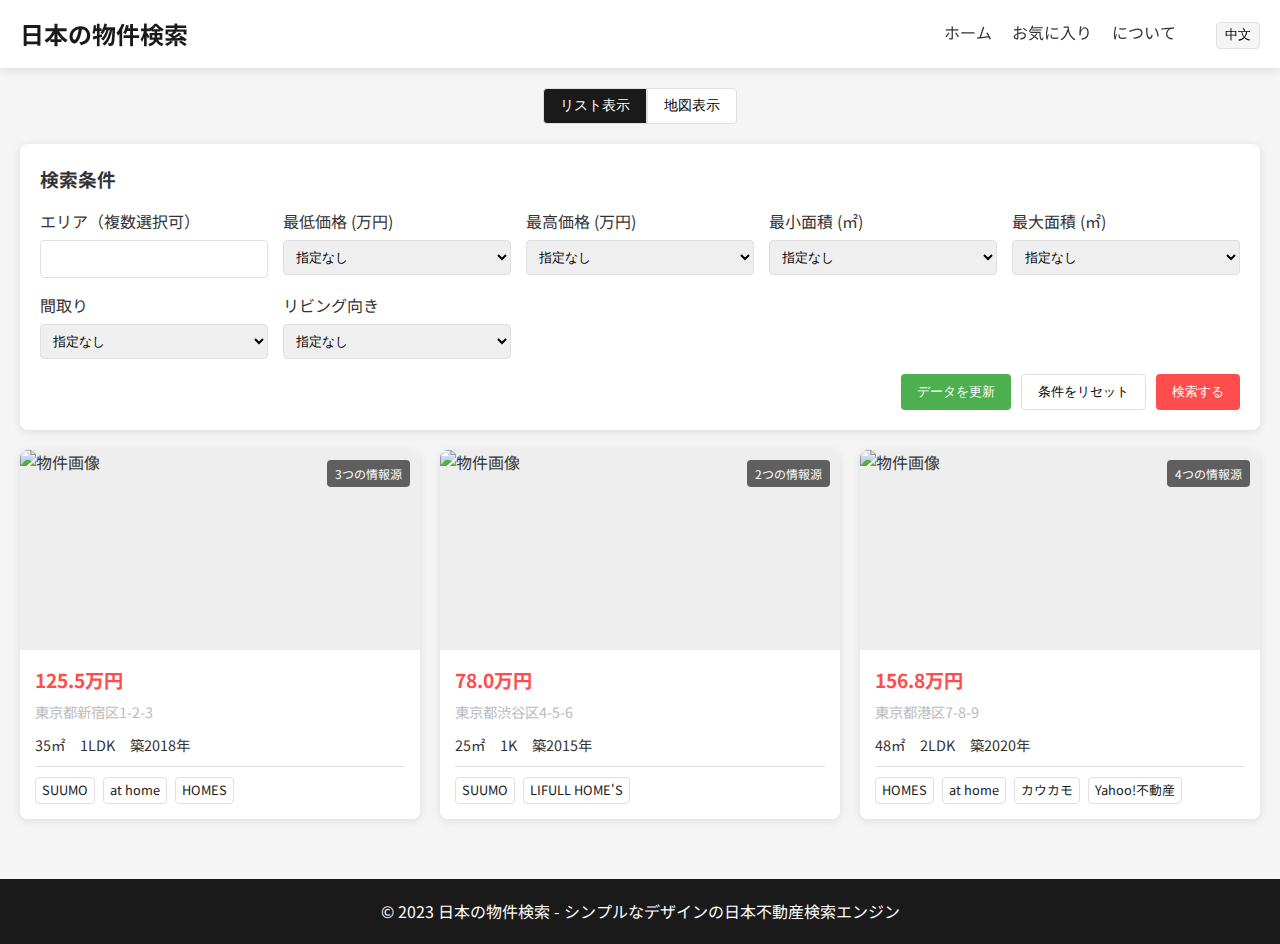
==== index.html @ a2b162a2 "map function update" ====
<!DOCTYPE html>
<html lang="ja">
<head>
  <meta charset="UTF-8">
  <meta name="viewport" content="width=device-width, initial-scale=1.0">
  <meta name="description" content="日本の物件検索 - シンプルなデザインの日本不動産検索エンジン">
  <title>日本の物件検索</title>
  <link rel="stylesheet" href="styles/main.css">
  <link rel="preconnect" href="https://fonts.googleapis.com">
  <link rel="preconnect" href="https://fonts.gstatic.com" crossorigin>
  <link href="https://fonts.googleapis.com/css2?family=Noto+Sans+JP:wght@300;400;500;700&display=swap" rel="stylesheet">
  <!-- 在head中取消注释Google Maps API -->
  <script src="https://maps.googleapis.com/maps/api/js?key=AIzaSyA3PUO73p9_03jQEQC592HeJ72tDdNVsKc" defer></script>
  <style>
    /* 内联基本样式，以防main.css加载失败 */
    body {
      font-family: 'Noto Sans JP', sans-serif;
      color: #333;
      background-color: #f5f5f5;
      line-height: 1.6;
      margin: 0;
      padding: 0;
    }
    
    .container {
      max-width: 1280px;
      margin: 0 auto;
      padding: 0 20px;
    }
    
    header {
      background-color: white;
      box-shadow: 0 2px 10px rgba(0, 0, 0, 0.1);
      position: sticky;
      top: 0;
      z-index: 100;
    }
    
    .header-container {
      display: flex;
      justify-content: space-between;
      align-items: center;
      padding: 15px 20px;
    }
    
    .logo {
      font-size: 1.5rem;
      font-weight: 700;
      color: #1a1a1a;
    }
    
    nav ul {
      display: flex;
      gap: 20px;
      list-style: none;
    }
    
    nav a {
      text-decoration: none;
      color: #333;
    }
    
    .view-toggle {
      display: flex;
      justify-content: center;
      margin: 20px 0;
    }
    
    .view-toggle button {
      background-color: white;
      border: 1px solid #e0e0e0;
      padding: 8px 16px;
      cursor: pointer;
      font-size: 14px;
    }
    
    .view-toggle button:first-child {
      border-radius: 4px 0 0 4px;
    }
    
    .view-toggle button:last-child {
      border-radius: 0 4px 4px 0;
    }
    
    .view-toggle button.active {
      background-color: #1a1a1a;
      color: white;
    }
    
    .filters {
      background-color: white;
      padding: 20px;
      border-radius: 8px;
      box-shadow: 0 2px 10px rgba(0, 0, 0, 0.1);
      margin-bottom: 20px;
    }
    
    .property-card {
      background-color: white;
      border-radius: 8px;
      overflow: hidden;
      box-shadow: 0 2px 10px rgba(0, 0, 0, 0.1);
      margin-bottom: 20px;
    }
    
    .property-image {
      height: 200px;
      background-color: #eee;
      position: relative;
    }
    
    .property-image img {
      width: 100%;
      height: 100%;
      object-fit: cover;
    }
    
    .property-content {
      padding: 15px;
    }
    
    .property-price {
      font-size: 1.2rem;
      font-weight: 700;
      color: #ff4d4d;
      margin-bottom: 5px;
    }
    
    .list-view {
      display: grid;
      grid-template-columns: repeat(auto-fill, minmax(300px, 1fr));
      gap: 20px;
    }
    
    /* 语言切换样式 */
    .language-toggle {
      margin-left: 20px;
      padding: 4px 8px;
      background-color: #f5f5f5;
      border: 1px solid #e0e0e0;
      border-radius: 4px;
      font-size: 0.8rem;
      cursor: pointer;
    }
    
    /* 地区选择下拉菜单样式 */
    .location-dropdown {
      position: relative;
    }
    
    .location-menu {
      position: absolute;
      top: 100%;
      left: 0;
      width: 100%;
      background-color: white;
      border: 1px solid #e0e0e0;
      border-radius: 0 0 4px 4px;
      box-shadow: 0 4px 12px rgba(0,0,0,0.1);
      z-index: 10;
      max-height: 300px;
      overflow-y: auto;
      display: none;
    }
    
    .location-menu.active {
      display: block;
    }
    
    .prefecture-list, .line-list, .station-list {
      padding: 10px;
    }
    
    .prefecture-item, .line-item, .station-item {
      padding: 8px 12px;
      cursor: pointer;
      border-radius: 4px;
    }
    
    .prefecture-item:hover, .line-item:hover, .station-item:hover {
      background-color: #f5f5f5;
    }
    
    .location-nav {
      display: flex;
      border-bottom: 1px solid #e0e0e0;
      padding: 8px;
      background-color: #f9f9f9;
    }
    
    .location-nav span {
      font-size: 0.8rem;
      padding: 4px 8px;
      cursor: pointer;
    }
    
    .location-nav span.active {
      font-weight: bold;
      color: #ff4d4d;
    }
    
    .location-nav span:not(:last-child)::after {
      content: ">";
      margin: 0 4px;
      color: #bbb;
    }

    .new-badge {
      position: absolute;
      top: 10px;
      left: 10px;
      background-color: #ff4d4d;
      color: white;
      padding: 2px 8px;
      border-radius: 4px;
      font-size: 12px;
      font-weight: bold;
      animation: fadeInOut 0.5s ease-in-out;
    }

    @keyframes fadeInOut {
      0% { opacity: 0; transform: translateY(-10px); }
      100% { opacity: 1; transform: translateY(0); }
    }

    .location-group-title {
      font-weight: bold;
      padding: 8px 12px;
      background-color: #f5f5f5;
      margin-top: 10px;
    }

    .location-checkbox {
      margin-right: 8px;
    }

    .selected-item {
      background-color: #e0e0e0;
      padding: 2px 8px;
      border-radius: 4px;
      display: flex;
      align-items: center;
      gap: 5px;
    }

    .selected-item .remove-item {
      cursor: pointer;
      color: #666;
      font-size: 12px;
    }

    .selected-item .remove-item:hover {
      color: #ff4d4d;
    }

    .line-group, .station-group {
      margin-bottom: 15px;
    }

    .line-group-title, .station-group-title {
      font-weight: bold;
      padding: 8px 12px;
      background-color: #f5f5f5;
    }
  </style>
</head>
<body>
  <header>
    <div class="header-container container">
      <div class="logo" data-ja="日本の物件検索" data-zh="日本房源搜索">日本の物件検索</div>
      <nav>
        <ul>
          <li><a href="#" data-ja="ホーム" data-zh="首页">ホーム</a></li>
          <li><a href="#" data-ja="お気に入り" data-zh="收藏">お気に入り</a></li>
          <li><a href="#" data-ja="について" data-zh="关于">について</a></li>
          <li><button class="language-toggle" data-current="ja">中文</button></li>
        </ul>
      </nav>
    </div>
  </header>
  
  <!-- 在body标签内，main标签前添加提示消息容器 -->
  <div id="updateMessage" style="display: none; position: fixed; top: 20px; right: 20px; background-color: rgba(0, 0, 0, 0.8); color: white; padding: 10px 20px; border-radius: 4px; z-index: 1000;" data-ja="現在のデータは最新です" data-zh="目前已是最新数据">
    現在のデータは最新です
  </div>
  
  <main class="container">
    <div class="view-toggle">
      <button class="active" data-ja="リスト表示" data-zh="列表视图">リスト表示</button>
      <button data-ja="地図表示" data-zh="地图视图">地図表示</button>
    </div>
    
    <div class="filters">
      <h3 data-ja="検索条件" data-zh="筛选条件">検索条件</h3>
      <form>
        <div style="display: grid; grid-template-columns: repeat(auto-fill, minmax(200px, 1fr)); gap: 15px; margin-top: 15px;">
          <div class="location-dropdown">
            <label for="location" style="display: block; margin-bottom: 5px;" data-ja="エリア（複数選択可）" data-zh="地区（可多选）">エリア（複数選択可）</label>
            <div id="location" style="width: 100%; min-height: 38px; padding: 8px; border: 1px solid #e0e0e0; border-radius: 4px; cursor: pointer; background-color: white;" data-ja-placeholder="都県、路線または駅を選択" data-zh-placeholder="选择都县、线路或车站">
              <div class="selected-items" style="display: flex; flex-wrap: wrap; gap: 5px;"></div>
            </div>
            
            <div class="location-menu" id="locationMenu">
              <div class="location-nav">
                <span class="location-nav-prefecture active" data-ja="都県" data-zh="都县">都県</span>
                <span class="location-nav-line" data-ja="路線" data-zh="线路">路線</span>
                <span class="location-nav-station" data-ja="駅" data-zh="车站">駅</span>
              </div>
              
              <div class="prefecture-list">
                <div class="prefecture-item" data-value="東京都">
                  <input type="checkbox" id="tokyo" class="location-checkbox">
                  <label for="tokyo">東京都</label>
                </div>
                <div class="prefecture-item" data-value="神奈川県">
                  <input type="checkbox" id="kanagawa" class="location-checkbox">
                  <label for="kanagawa">神奈川県</label>
                </div>
                <div class="prefecture-item" data-value="埼玉県">
                  <input type="checkbox" id="saitama" class="location-checkbox">
                  <label for="saitama">埼玉県</label>
                </div>
                <div class="prefecture-item" data-value="千葉県">
                  <input type="checkbox" id="chiba" class="location-checkbox">
                  <label for="chiba">千葉県</label>
                </div>
              </div>
              
              <div class="line-list" style="display: none;">
                <div class="line-group">
                  <div class="line-group-title">JR線</div>
                  <div class="line-item" data-value="山手線">
                    <input type="checkbox" id="yamanote" class="location-checkbox">
                    <label for="yamanote">山手線</label>
                  </div>
                  <div class="line-item" data-value="中央線">
                    <input type="checkbox" id="chuo" class="location-checkbox">
                    <label for="chuo">中央線</label>
                  </div>
                  <div class="line-item" data-value="総武線">
                    <input type="checkbox" id="sobu" class="location-checkbox">
                    <label for="sobu">総武線</label>
                  </div>
                  <div class="line-item" data-value="埼京線">
                    <input type="checkbox" id="saikyo" class="location-checkbox">
                    <label for="saikyo">埼京線</label>
                  </div>
                </div>
                
                <div class="line-group">
                  <div class="line-group-title">東京メトロ</div>
                  <div class="line-item" data-value="銀座線">
                    <input type="checkbox" id="ginza" class="location-checkbox">
                    <label for="ginza">銀座線</label>
                  </div>
                  <div class="line-item" data-value="丸ノ内線">
                    <input type="checkbox" id="marunouchi" class="location-checkbox">
                    <label for="marunouchi">丸ノ内線</label>
                  </div>
                  <div class="line-item" data-value="日比谷線">
                    <input type="checkbox" id="hibiya" class="location-checkbox">
                    <label for="hibiya">日比谷線</label>
                  </div>
                </div>
              </div>
              
              <div class="station-list" style="display: none;">
                <div class="station-group yamanote-stations">
                  <div class="station-group-title">山手線</div>
                  <div class="station-item" data-value="新宿">
                    <input type="checkbox" id="shinjuku" class="location-checkbox">
                    <label for="shinjuku">新宿駅</label>
                  </div>
                  <div class="station-item" data-value="渋谷">
                    <input type="checkbox" id="shibuya" class="location-checkbox">
                    <label for="shibuya">渋谷駅</label>
                  </div>
                  <div class="station-item" data-value="池袋">
                    <input type="checkbox" id="ikebukuro" class="location-checkbox">
                    <label for="ikebukuro">池袋駅</label>
                  </div>
                </div>
                
                <div class="station-group chuo-stations">
                  <div class="station-group-title">中央線</div>
                  <div class="station-item" data-value="中野">
                    <input type="checkbox" id="nakano" class="location-checkbox">
                    <label for="nakano">中野駅</label>
                  </div>
                  <div class="station-item" data-value="高円寺">
                    <input type="checkbox" id="koenji" class="location-checkbox">
                    <label for="koenji">高円寺駅</label>
                  </div>
                  <div class="station-item" data-value="阿佐ヶ谷">
                    <input type="checkbox" id="asagaya" class="location-checkbox">
                    <label for="asagaya">阿佐ヶ谷駅</label>
                  </div>
                </div>
              </div>
            </div>
          </div>
          
          <div>
            <label for="priceMin" style="display: block; margin-bottom: 5px;" data-ja="最低価格 (万円)" data-zh="最低价格 (万日币)">最低価格 (万円)</label>
            <select id="priceMin" style="width: 100%; padding: 8px; border: 1px solid #e0e0e0; border-radius: 4px;">
              <option value="" data-ja="指定なし" data-zh="不限">指定なし</option>
              <option value="1000">1,000</option>
              <option value="2000">2,000</option>
              <option value="3000">3,000</option>
              <option value="4000">4,000</option>
              <option value="5000">5,000</option>
              <option value="6000">6,000</option>
              <option value="7000">7,000</option>
              <option value="8000">8,000</option>
              <option value="9000">9,000</option>
              <option value="10000">10,000</option>
              <option value="12000">12,000</option>
              <option value="15000">15,000</option>
              <option value="20000">20,000</option>
              <option value="25000">25,000</option>
              <option value="30000">30,000</option>
            </select>
          </div>
          
          <div>
            <label for="priceMax" style="display: block; margin-bottom: 5px;" data-ja="最高価格 (万円)" data-zh="最高价格 (万日币)">最高価格 (万円)</label>
            <select id="priceMax" style="width: 100%; padding: 8px; border: 1px solid #e0e0e0; border-radius: 4px;">
              <option value="" data-ja="指定なし" data-zh="不限">指定なし</option>
              <option value="1000">1,000</option>
              <option value="2000">2,000</option>
              <option value="3000">3,000</option>
              <option value="4000">4,000</option>
              <option value="5000">5,000</option>
              <option value="6000">6,000</option>
              <option value="7000">7,000</option>
              <option value="8000">8,000</option>
              <option value="9000">9,000</option>
              <option value="10000">10,000</option>
              <option value="12000">12,000</option>
              <option value="15000">15,000</option>
              <option value="20000">20,000</option>
              <option value="25000">25,000</option>
              <option value="30000">30,000</option>
            </select>
          </div>
          
          <div>
            <label for="areaMin" style="display: block; margin-bottom: 5px;" data-ja="最小面積 (㎡)" data-zh="最小面积 (㎡)">最小面積 (㎡)</label>
            <select id="areaMin" style="width: 100%; padding: 8px; border: 1px solid #e0e0e0; border-radius: 4px;">
              <option value="" data-ja="指定なし" data-zh="不限">指定なし</option>
              <option value="40">40</option>
              <option value="50">50</option>
              <option value="60">60</option>
              <option value="70">70</option>
              <option value="80">80</option>
              <option value="90">90</option>
              <option value="100">100</option>
              <option value="120">120</option>
              <option value="140">140</option>
              <option value="160">160</option>
              <option value="180">180</option>
              <option value="200">200</option>
            </select>
          </div>
          
          <div>
            <label for="areaMax" style="display: block; margin-bottom: 5px;" data-ja="最大面積 (㎡)" data-zh="最大面积 (㎡)">最大面積 (㎡)</label>
            <select id="areaMax" style="width: 100%; padding: 8px; border: 1px solid #e0e0e0; border-radius: 4px;">
              <option value="" data-ja="指定なし" data-zh="不限">指定なし</option>
              <option value="40">40</option>
              <option value="50">50</option>
              <option value="60">60</option>
              <option value="70">70</option>
              <option value="80">80</option>
              <option value="90">90</option>
              <option value="100">100</option>
              <option value="120">120</option>
              <option value="140">140</option>
              <option value="160">160</option>
              <option value="180">180</option>
              <option value="200">200</option>
            </select>
          </div>
          
          <div>
            <label for="rooms" style="display: block; margin-bottom: 5px;" data-ja="間取り" data-zh="房间数">間取り</label>
            <select id="rooms" style="width: 100%; padding: 8px; border: 1px solid #e0e0e0; border-radius: 4px;">
              <option value="" data-ja="指定なし" data-zh="不限">指定なし</option>
              <option value="1" data-ja="1R/1K" data-zh="1R/1K">1R/1K</option>
              <option value="1.5" data-ja="1DK/1LDK" data-zh="1DK/1LDK">1DK/1LDK</option>
              <option value="2" data-ja="2K/2DK" data-zh="2K/2DK">2K/2DK</option>
              <option value="2.5" data-ja="2LDK" data-zh="2LDK">2LDK</option>
              <option value="3" data-ja="3K/3DK/3LDK" data-zh="3K/3DK/3LDK">3K/3DK/3LDK</option>
              <option value="4" data-ja="4K以上" data-zh="4K以上">4K以上</option>
            </select>
          </div>
          
          <div>
            <label for="orientation" style="display: block; margin-bottom: 5px;" data-ja="リビング向き" data-zh="客厅朝向">リビング向き</label>
            <select id="orientation" style="width: 100%; padding: 8px; border: 1px solid #e0e0e0; border-radius: 4px;">
              <option value="" data-ja="指定なし" data-zh="不限">指定なし</option>
              <option value="north" data-ja="北向き" data-zh="朝北">北向き</option>
              <option value="south" data-ja="南向き" data-zh="朝南">南向き</option>
              <option value="east" data-ja="東向き" data-zh="朝东">東向き</option>
              <option value="west" data-ja="西向き" data-zh="朝西">西向き</option>
            </select>
          </div>
        </div>
        
        <div style="display: flex; justify-content: flex-end; margin-top: 15px;">
          <button type="button" id="updateButton" style="background-color: #4CAF50; color: white; border: none; padding: 8px 16px; border-radius: 4px; margin-right: 10px; cursor: pointer;" data-ja="データを更新" data-zh="更新数据">
            データを更新
          </button>
          <button type="button" style="background-color: transparent; border: 1px solid #e0e0e0; padding: 8px 16px; border-radius: 4px; margin-right: 10px; cursor: pointer;" data-ja="条件をリセット" data-zh="重置筛选">
            条件をリセット
          </button>
          <button type="submit" style="background-color: #ff4d4d; color: white; border: none; padding: 8px 16px; border-radius: 4px; cursor: pointer;" data-ja="検索する" data-zh="应用筛选">
            検索する
          </button>
        </div>
      </form>
    </div>
    
    <div class="list-view">
      <div class="property-card">
        <div class="property-image">
          <img src="https://picsum.photos/id/101/600/400" alt="物件画像">
          <div style="position: absolute; top: 10px; right: 10px; background-color: rgba(0,0,0,0.6); color: white; padding: 4px 8px; border-radius: 4px; font-size: 12px;" data-ja="3つの情報源" data-zh="3个来源">
            3つの情報源
          </div>
        </div>
        <div class="property-content">
          <div class="property-price">125.5万円</div>
          <div style="font-size: 0.9rem; color: #bbbbbb; margin-bottom: 10px;">東京都新宿区1-2-3</div>
          <div style="display: flex; gap: 15px; margin-bottom: 10px;">
            <div style="font-size: 0.9rem;">35㎡</div>
            <div style="font-size: 0.9rem;">1LDK</div>
            <div style="font-size: 0.9rem;" data-ja="築2018年" data-zh="建于2018年">築2018年</div>
          </div>
          <div style="margin-top: 10px; padding-top: 10px; border-top: 1px solid #e0e0e0; display: flex; flex-wrap: wrap; gap: 8px;">
            <a href="#" style="font-size: 0.8rem; color: #1a1a1a; text-decoration: none; padding: 2px 6px; border: 1px solid #e0e0e0; border-radius: 4px;">
              SUUMO
            </a>
            <a href="#" style="font-size: 0.8rem; color: #1a1a1a; text-decoration: none; padding: 2px 6px; border: 1px solid #e0e0e0; border-radius: 4px;">
              at home
            </a>
            <a href="#" style="font-size: 0.8rem; color: #1a1a1a; text-decoration: none; padding: 2px 6px; border: 1px solid #e0e0e0; border-radius: 4px;">
              HOMES
            </a>
          </div>
        </div>
      </div>
      
      <div class="property-card">
        <div class="property-image">
          <img src="https://picsum.photos/id/102/600/400" alt="物件画像">
          <div style="position: absolute; top: 10px; right: 10px; background-color: rgba(0,0,0,0.6); color: white; padding: 4px 8px; border-radius: 4px; font-size: 12px;" data-ja="2つの情報源" data-zh="2个来源">
            2つの情報源
          </div>
        </div>
        <div class="property-content">
          <div class="property-price">78.0万円</div>
          <div style="font-size: 0.9rem; color: #bbbbbb; margin-bottom: 10px;">東京都渋谷区4-5-6</div>
          <div style="display: flex; gap: 15px; margin-bottom: 10px;">
            <div style="font-size: 0.9rem;">25㎡</div>
            <div style="font-size: 0.9rem;">1K</div>
            <div style="font-size: 0.9rem;" data-ja="築2015年" data-zh="建于2015年">築2015年</div>
          </div>
          <div style="margin-top: 10px; padding-top: 10px; border-top: 1px solid #e0e0e0; display: flex; flex-wrap: wrap; gap: 8px;">
            <a href="#" style="font-size: 0.8rem; color: #1a1a1a; text-decoration: none; padding: 2px 6px; border: 1px solid #e0e0e0; border-radius: 4px;">
              SUUMO
            </a>
            <a href="#" style="font-size: 0.8rem; color: #1a1a1a; text-decoration: none; padding: 2px 6px; border: 1px solid #e0e0e0; border-radius: 4px;">
              LIFULL HOME'S
            </a>
          </div>
        </div>
      </div>
      
      <div class="property-card">
        <div class="property-image">
          <img src="https://picsum.photos/id/103/600/400" alt="物件画像">
          <div style="position: absolute; top: 10px; right: 10px; background-color: rgba(0,0,0,0.6); color: white; padding: 4px 8px; border-radius: 4px; font-size: 12px;" data-ja="4つの情報源" data-zh="4个来源">
            4つの情報源
          </div>
        </div>
        <div class="property-content">
          <div class="property-price">156.8万円</div>
          <div style="font-size: 0.9rem; color: #bbbbbb; margin-bottom: 10px;">東京都港区7-8-9</div>
          <div style="display: flex; gap: 15px; margin-bottom: 10px;">
            <div style="font-size: 0.9rem;">48㎡</div>
            <div style="font-size: 0.9rem;">2LDK</div>
            <div style="font-size: 0.9rem;" data-ja="築2020年" data-zh="建于2020年">築2020年</div>
          </div>
          <div style="margin-top: 10px; padding-top: 10px; border-top: 1px solid #e0e0e0; display: flex; flex-wrap: wrap; gap: 8px;">
            <a href="#" style="font-size: 0.8rem; color: #1a1a1a; text-decoration: none; padding: 2px 6px; border: 1px solid #e0e0e0; border-radius: 4px;">
              HOMES
            </a>
            <a href="#" style="font-size: 0.8rem; color: #1a1a1a; text-decoration: none; padding: 2px 6px; border: 1px solid #e0e0e0; border-radius: 4px;">
              at home
            </a>
            <a href="#" style="font-size: 0.8rem; color: #1a1a1a; text-decoration: none; padding: 2px 6px; border: 1px solid #e0e0e0; border-radius: 4px;">
              カウカモ
            </a>
            <a href="#" style="font-size: 0.8rem; color: #1a1a1a; text-decoration: none; padding: 2px 6px; border: 1px solid #e0e0e0; border-radius: 4px;">
              Yahoo!不動産
            </a>
          </div>
        </div>
      </div>
    </div>

    <!-- 在main标签内,list-view后添加地图容器 -->
    <div id="map-view" style="display: none; height: 800px; margin-bottom: 20px; border-radius: 8px; overflow: hidden;">
      <div id="map" style="width: 100%; height: 100%;"></div>
    </div>
  </main>
  
  <footer style="background-color: #1a1a1a; color: white; padding: 20px 0; margin-top: 40px;">
    <div class="container" style="text-align: center;">
      <p data-ja="© 2023 日本の物件検索 - シンプルなデザインの日本不動産検索エンジン" data-zh="© 2023 日本房源搜索 - 极简风格的日本房产搜索引擎">© 2023 日本の物件検索 - シンプルなデザインの日本不動産検索エンジン</p>
    </div>
  </footer>
  
  <!-- 修改JavaScript部分,在script标签内添加地图相关功能 -->
  <script>
    document.addEventListener('DOMContentLoaded', function() {
      // 语言切换功能
      const languageToggle = document.querySelector('.language-toggle');
      let currentLang = 'ja'; // 默认语言为日语
      
      languageToggle.addEventListener('click', function() {
        // 切换语言
        currentLang = currentLang === 'ja' ? 'zh' : 'ja';
        this.setAttribute('data-current', currentLang);
        
        // 更新按钮文本
        this.textContent = currentLang === 'ja' ? '中文' : '日本語';
        
        // 更新所有带有data-ja和data-zh属性的元素
        const elements = document.querySelectorAll('[data-ja][data-zh]');
        elements.forEach(el => {
          el.textContent = el.getAttribute(`data-${currentLang}`);
        });
        
        // 更新所有输入框的placeholder
        const inputs = document.querySelectorAll('input[data-ja-placeholder][data-zh-placeholder]');
        inputs.forEach(input => {
          input.placeholder = input.getAttribute(`data-${currentLang}-placeholder`);
        });
        
        // 更新所有选项的文本
        const options = document.querySelectorAll('option[data-ja][data-zh]');
        options.forEach(option => {
          option.textContent = option.getAttribute(`data-${currentLang}`);
        });

        // 更新提示消息的文本
        const updateMessage = document.getElementById('updateMessage');
        if (updateMessage.style.display === 'block') {
          updateMessage.textContent = currentLang === 'ja' ? '現在のデータは最新です' : '目前已是最新数据';
        }
      });
      
      // 地区选择功能
      const locationInput = document.getElementById('location');
      const locationMenu = document.getElementById('locationMenu');
      
      // 点击输入框时显示地区选择菜单
      locationInput.addEventListener('click', function(e) {
        e.stopPropagation();
        locationMenu.classList.toggle('active');
      });
      
      // 点击页面其他部分关闭地区选择菜单
      document.addEventListener('click', function(e) {
        if (!locationMenu.contains(e.target) && e.target !== locationInput) {
          locationMenu.classList.remove('active');
        }
      });
      
      // 导航菜单切换
      const prefectureNav = document.querySelector('.location-nav-prefecture');
      const lineNav = document.querySelector('.location-nav-line');
      const stationNav = document.querySelector('.location-nav-station');
      
      const prefectureList = document.querySelector('.prefecture-list');
      const lineList = document.querySelector('.line-list');
      const stationList = document.querySelector('.station-list');
      
      prefectureNav.addEventListener('click', function() {
        prefectureNav.classList.add('active');
        lineNav.classList.remove('active');
        stationNav.classList.remove('active');
        
        prefectureList.style.display = 'block';
        lineList.style.display = 'none';
        stationList.style.display = 'none';
      });
      
      lineNav.addEventListener('click', function() {
        prefectureNav.classList.remove('active');
        lineNav.classList.add('active');
        stationNav.classList.remove('active');
        
        prefectureList.style.display = 'none';
        lineList.style.display = 'block';
        stationList.style.display = 'none';
      });
      
      stationNav.addEventListener('click', function() {
        prefectureNav.classList.remove('active');
        lineNav.classList.remove('active');
        stationNav.classList.add('active');
        
        prefectureList.style.display = 'none';
        lineList.style.display = 'none';
        stationList.style.display = 'block';
      });
      
      // 添加多选功能
      const selectedLocations = new Set();

      function updateSelectedItems() {
        const selectedItemsContainer = document.querySelector('.selected-items');
        selectedItemsContainer.innerHTML = '';
        
        selectedLocations.forEach(location => {
          const item = document.createElement('div');
          item.className = 'selected-item';
          item.innerHTML = `
            ${location}
            <span class="remove-item" data-value="${location}">×</span>
          `;
          selectedItemsContainer.appendChild(item);
        });
        
        // 更新输入框显示
        const locationInput = document.getElementById('location');
        if (selectedLocations.size === 0) {
          locationInput.setAttribute('data-placeholder', currentLang === 'ja' ? '都県、路線または駅を選択' : '选择都县、线路或车站');
        }
      }

      // 处理选择框点击事件
      document.querySelectorAll('.location-checkbox').forEach(checkbox => {
        checkbox.addEventListener('change', function() {
          const value = this.closest('[data-value]').getAttribute('data-value');
          if (this.checked) {
            selectedLocations.add(value);
          } else {
            selectedLocations.delete(value);
          }
          updateSelectedItems();
        });
      });

      // 处理删除选中项
      document.addEventListener('click', function(e) {
        if (e.target.classList.contains('remove-item')) {
          const value = e.target.getAttribute('data-value');
          selectedLocations.delete(value);
          // 更新对应的复选框状态
          document.querySelectorAll('.location-checkbox').forEach(checkbox => {
            if (checkbox.closest('[data-value]').getAttribute('data-value') === value) {
              checkbox.checked = false;
            }
          });
          updateSelectedItems();
        }
      });
      
      // 修改显示线路的函数
      function showLinesForPrefecture(prefecture) {
        const allLines = document.querySelectorAll('.line-item');
        allLines.forEach(line => line.style.display = 'none');
        
        // 根据选择的都县显示相应的线路
        switch(prefecture) {
          case '東京都':
            document.querySelectorAll('.line-item').forEach(line => line.style.display = 'block');
            break;
          case '神奈川県':
            // 显示神奈川县的线路
            document.querySelectorAll('.line-item[data-area="kanagawa"]').forEach(line => line.style.display = 'block');
            break;
          case '埼玉県':
            // 显示埼玉县的线路
            document.querySelectorAll('.line-item[data-area="saitama"]').forEach(line => line.style.display = 'block');
            break;
          case '千葉県':
            // 显示千叶县的线路
            document.querySelectorAll('.line-item[data-area="chiba"]').forEach(line => line.style.display = 'block');
            break;
        }
      }
      
      // 视图切换功能
      const viewButtons = document.querySelectorAll('.view-toggle button');
      const listView = document.querySelector('.list-view');
      const mapView = document.getElementById('map-view');
      
      viewButtons.forEach(button => {
        button.addEventListener('click', function() {
          viewButtons.forEach(btn => btn.classList.remove('active'));
          this.classList.add('active');
          
          if(this.textContent.includes('地図') || this.textContent.includes('地图')) {
            listView.style.display = 'none';
            mapView.style.display = 'block';
            // 初始化地图
            if (!map) {
              initMap();
            }
            // 触发resize事件以确保地图正确显示
            google.maps.event.trigger(map, 'resize');
          } else {
            listView.style.display = 'grid';
            mapView.style.display = 'none';
          }
        });
      });
      
      // 筛选器重置功能
      const resetButton = document.querySelector('button[type="button"]');
      if(resetButton) {
        resetButton.addEventListener('click', function() {
          document.querySelectorAll('input, select').forEach(input => {
            input.value = '';
          });
        });
      }
      
      // 筛选器提交功能
      const filterForm = document.querySelector('.filters form');
      if(filterForm) {
        filterForm.addEventListener('submit', function(e) {
          e.preventDefault();
          
          // 获取筛选条件值
          const location = document.getElementById('location').value;
          const priceMin = document.getElementById('priceMin').value;
          const priceMax = document.getElementById('priceMax').value;
          const areaMin = document.getElementById('areaMin').value;
          const areaMax = document.getElementById('areaMax').value;
          const rooms = document.getElementById('rooms').value;
          const orientation = document.getElementById('orientation').value;
          
          // 根据当前语言显示不同的提示
          let orientationText = '';
          if (orientation) {
            if (currentLang === 'ja') {
              orientationText = document.querySelector(`#orientation option[value="${orientation}"]`).textContent;
            } else {
              const orientationMap = {
                'north': '朝北',
                'south': '朝南',
                'east': '朝东',
                'west': '朝西'
              };
              orientationText = orientationMap[orientation];
            }
          }
          
          let alertMessage = '';
          if (currentLang === 'ja') {
            alertMessage = `検索条件を適用しました。\n地区: ${location || '不限'}\n価格: ${priceMin || '0'} - ${priceMax || '不限'}\n面積: ${areaMin || '0'} - ${areaMax || '不限'}\n間取り: ${rooms || '不限'}\nリビング向き: ${orientationText || '不限'}`;
          } else {
            alertMessage = `已应用筛选条件:\n地区: ${location || '不限'}\n价格: ${priceMin || '0'} - ${priceMax || '不限'}\n面积: ${areaMin || '0'} - ${areaMax || '不限'}\n房间数: ${rooms || '不限'}\n客厅朝向: ${orientationText || '不限'}`;
          }
          
          alert(alertMessage);
        });
      }

      // 修改更新按钮功能
      const updateButton = document.getElementById('updateButton');
      if(updateButton) {
        updateButton.addEventListener('click', async function() {
          try {
            // 显示加载状态
            updateButton.disabled = true;
            const originalText = updateButton.textContent;
            updateButton.textContent = currentLang === 'ja' ? '更新中...' : '更新中...';
            
            // 获取当前筛选条件
            const filters = {
              location: document.getElementById('location').value,
              priceMin: document.getElementById('priceMin').value,
              priceMax: document.getElementById('priceMax').value,
              areaMin: document.getElementById('areaMin').value,
              areaMax: document.getElementById('areaMax').value,
              rooms: document.getElementById('rooms').value,
              orientation: document.getElementById('orientation').value
            };
            
            // 模拟数据更新过程
            await new Promise(resolve => setTimeout(resolve, 2000));
            
            // 模拟检查是否有新数据（这里随机模拟）
            const hasNewData = Math.random() > 0.5;
            
            if (hasNewData) {
              // 模拟新数据，为部分房源添加NEW标签
              const propertyCards = document.querySelectorAll('.property-card');
              propertyCards.forEach(card => {
                // 随机为30%的房源添加NEW标签
                if (Math.random() < 0.3) {
                  // 移除已有的NEW标签（如果存在）
                  const existingBadge = card.querySelector('.new-badge');
                  if (existingBadge) {
                    existingBadge.remove();
                  }
                  
                  // 添加新的NEW标签
                  const newBadge = document.createElement('div');
                  newBadge.className = 'new-badge';
                  newBadge.textContent = 'NEW';
                  card.querySelector('.property-image').appendChild(newBadge);
                }
              });
              
              // 显示更新成功提示
              const message = currentLang === 'ja' 
                ? '最新のデータに更新されました。\n\n更新された情報源:\n- SUUMO\n- at home\n- HOMES\n- Yahoo!不動産'
                : '数据已更新完成。\n\n已更新来源:\n- SUUMO\n- at home\n- HOMES\n- Yahoo!房产';
              
              alert(message);
            } else {
              // 显示无更新提示
              const updateMessage = document.getElementById('updateMessage');
              updateMessage.style.display = 'block';
              updateMessage.textContent = currentLang === 'ja' ? '現在のデータは最新です' : '目前已是最新数据';
              
              // 1.5秒后自动隐藏提示
              setTimeout(() => {
                updateMessage.style.display = 'none';
              }, 1500);
            }
            
            // 恢复按钮状态
            updateButton.disabled = false;
            updateButton.textContent = originalText;
            
          } catch (error) {
            // 发生错误时显示错误信息
            const errorMessage = currentLang === 'ja'
              ? 'データの更新中にエラーが発生しました。もう一度お試しください。'
              : '数据更新过程中发生错误，请重试。';
            
            alert(errorMessage);
            
            // 恢复按钮状态
            updateButton.disabled = false;
            updateButton.textContent = originalText;
          }
        });
      }

      // 添加地图相关功能
      let map;
      let markers = [];
      const properties = [
        {
          position: { lat: 35.6894, lng: 139.6917 }, // 新宿
          price: '125.5万円',
          address: '東京都新宿区1-2-3',
          area: '35㎡',
          layout: '1LDK',
          built: '2018',
          image: 'https://picsum.photos/id/101/600/400'
        },
        {
          position: { lat: 35.6580, lng: 139.7016 }, // 渋谷
          price: '78.0万円',
          address: '東京都渋谷区4-5-6',
          area: '25㎡',
          layout: '1K',
          built: '2015',
          image: 'https://picsum.photos/id/102/600/400'
        },
        {
          position: { lat: 35.6585, lng: 139.7454 }, // 港区
          price: '156.8万円',
          address: '東京都港区7-8-9',
          area: '48㎡',
          layout: '2LDK',
          built: '2020',
          image: 'https://picsum.photos/id/103/600/400'
        }
      ];

      // 初始化地图
      function initMap() {
        map = new google.maps.Map(document.getElementById('map'), {
          center: { lat: 35.6894, lng: 139.6917 }, // 默认中心点设在新宿
          zoom: 13,
          styles: [
            {
              featureType: 'poi',
              elementType: 'labels',
              stylers: [{ visibility: 'off' }]
            }
          ]
        });

        // 创建信息窗口
        const infoWindow = new google.maps.InfoWindow();

        // 为每个房源添加标记
        properties.forEach(property => {
          const marker = new google.maps.Marker({
            position: property.position,
            map: map,
            animation: google.maps.Animation.DROP
          });

          // 创建信息窗口内容
          const content = `
            <div style="width: 250px;">
              <img src="${property.image}" style="width: 100%; height: 150px; object-fit: cover; border-radius: 4px;">
              <div style="padding: 10px;">
                <div style="font-size: 1.2rem; font-weight: bold; color: #ff4d4d;">${property.price}</div>
                <div style="font-size: 0.9rem; color: #666; margin: 5px 0;">${property.address}</div>
                <div style="display: flex; gap: 10px; font-size: 0.9rem; color: #333;">
                  <span>${property.area}</span>
                  <span>${property.layout}</span>
                  <span>築${property.built}年</span>
                </div>
              </div>
            </div>
          `;

          // 添加点击事件
          marker.addListener('click', () => {
            infoWindow.setContent(content);
            infoWindow.open(map, marker);
          });

          markers.push(marker);
        });
      }
    });
  </script>
</body>
</html>
---- styles/main.css ----
/* 添加测试样式 */
.css-test {
  border: 3px solid green;
  padding: 10px;
  margin: 10px 0;
  background-color: #e8ffe8;
  color: darkgreen;
  font-weight: bold;
}

:root {
  --primary-color: #1a1a1a;
  --secondary-color: #f5f5f5;
  --accent-color: #ff4d4d;
  --text-color: #333;
  --light-gray: #e0e0e0;
  --medium-gray: #bbbbbb;
  --shadow: 0 2px 10px rgba(0, 0, 0, 0.1);
}

* {
  margin: 0;
  padding: 0;
  box-sizing: border-box;
}

body {
  font-family: 'Noto Sans JP', sans-serif;
  color: var(--text-color);
  background-color: var(--secondary-color);
  line-height: 1.6;
}

.container {
  max-width: 1280px;
  margin: 0 auto;
  padding: 0 20px;
}

/* 头部样式 */
header {
  background-color: white;
  box-shadow: var(--shadow);
  position: sticky;
  top: 0;
  z-index: 100;
}

.header-container {
  display: flex;
  justify-content: space-between;
  align-items: center;
  padding: 15px 20px;
}

.logo {
  font-size: 1.5rem;
  font-weight: 700;
  color: var(--primary-color);
}

/* 主要内容区域 */
main {
  padding: 20px 0;
}

/* 视图切换按钮 */
.view-toggle {
  display: flex;
  justify-content: center;
  margin-bottom: 20px;
}

.view-toggle button {
  background-color: white;
  border: 1px solid var(--light-gray);
  padding: 8px 16px;
  cursor: pointer;
  font-size: 14px;
  transition: all 0.2s;
}

.view-toggle button:first-child {
  border-radius: 4px 0 0 4px;
}

.view-toggle button:last-child {
  border-radius: 0 4px 4px 0;
}

.view-toggle button.active {
  background-color: var(--primary-color);
  color: white;
}

/* 过滤区域 */
.filters {
  background-color: white;
  padding: 20px;
  border-radius: 8px;
  box-shadow: var(--shadow);
  margin-bottom: 20px;
}

.filters-container {
  display: grid;
  grid-template-columns: repeat(auto-fill, minmax(200px, 1fr));
  gap: 15px;
}

.filter-group {
  margin-bottom: 15px;
}

.filter-group label {
  display: block;
  margin-bottom: 5px;
  font-size: 14px;
  font-weight: 500;
}

.filter-group select,
.filter-group input {
  width: 100%;
  padding: 8px 10px;
  border: 1px solid var(--light-gray);
  border-radius: 4px;
  font-size: 14px;
}

.filter-actions {
  display: flex;
  justify-content: flex-end;
  margin-top: 15px;
}

.filter-actions button {
  padding: 8px 16px;
  border: none;
  border-radius: 4px;
  cursor: pointer;
  font-size: 14px;
}

.apply-filters {
  background-color: var(--accent-color);
  color: white;
  margin-left: 10px;
}

.reset-filters {
  background-color: transparent;
  border: 1px solid var(--light-gray);
}

/* 列表视图 */
.list-view {
  display: grid;
  grid-template-columns: repeat(auto-fill, minmax(300px, 1fr));
  gap: 20px;
}

/* 地图视图 */
.map-view {
  display: grid;
  grid-template-columns: 320px 1fr;
  gap: 20px;
  height: 75vh;
}

.map-container {
  background-color: #eee;
  border-radius: 8px;
  overflow: hidden;
  height: 100%;
}

.map-sidebar {
  overflow-y: auto;
  height: 100%;
}

/* 房源卡片 */
.property-card {
  background-color: white;
  border-radius: 8px;
  overflow: hidden;
  box-shadow: var(--shadow);
  transition: transform 0.2s;
}

.property-card:hover {
  transform: translateY(-2px);
}

.property-image {
  height: 200px;
  overflow: hidden;
  position: relative;
}

.property-image img {
  width: 100%;
  height: 100%;
  object-fit: cover;
}

.property-sources {
  position: absolute;
  top: 10px;
  right: 10px;
  background-color: rgba(0, 0, 0, 0.6);
  color: white;
  padding: 4px 8px;
  border-radius: 4px;
  font-size: 12px;
}

.property-content {
  padding: 15px;
}

.property-price {
  font-size: 1.2rem;
  font-weight: 700;
  color: var(--accent-color);
  margin-bottom: 5px;
}

.property-address {
  font-size: 0.9rem;
  color: var(--medium-gray);
  margin-bottom: 10px;
}

.property-details {
  display: flex;
  gap: 15px;
  margin-bottom: 10px;
}

.property-detail {
  font-size: 0.9rem;
}

.property-source-links {
  margin-top: 10px;
  padding-top: 10px;
  border-top: 1px solid var(--light-gray);
  display: flex;
  flex-wrap: wrap;
  gap: 8px;
}

.source-link {
  font-size: 0.8rem;
  color: var(--primary-color);
  text-decoration: none;
  padding: 2px 6px;
  border: 1px solid var(--light-gray);
  border-radius: 4px;
}

.source-link:hover {
  background-color: var(--light-gray);
}

/* 响应式设计 */
@media (max-width: 768px) {
  .map-view {
    grid-template-columns: 1fr;
  }
  
  .map-sidebar {
    order: 2;
    height: auto;
    max-height: 50vh;
  }
  
  .map-container {
    order: 1;
    height: 50vh;
  }
}
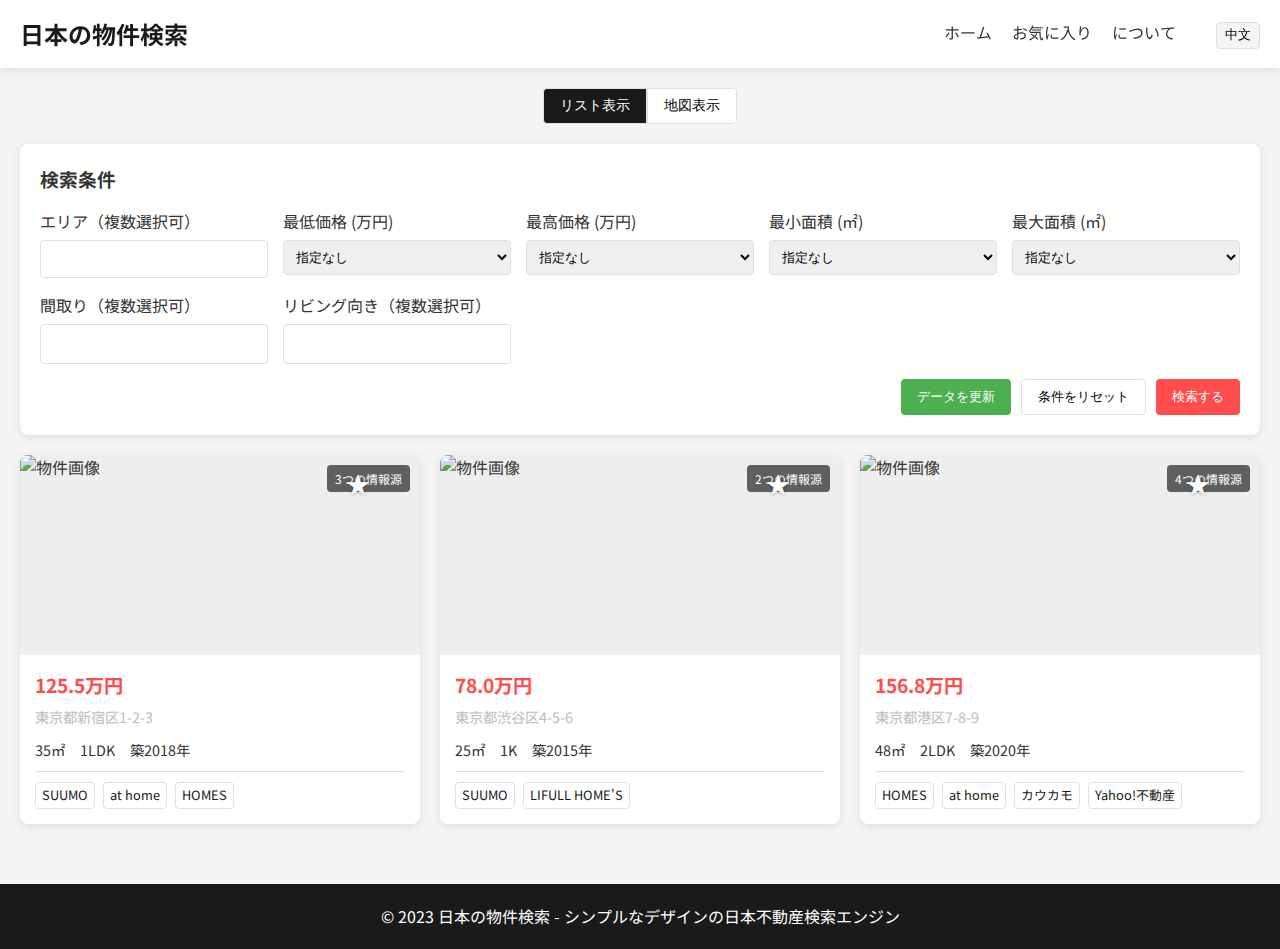
==== commit 95797847: "enhance" ====
--- a/index.html
+++ b/index.html
@@ -107,6 +107,7 @@
       height: 200px;
       background-color: #eee;
       position: relative;
+      cursor: pointer;
     }
     
     .property-image img {
@@ -205,7 +206,7 @@
       color: #bbb;
     }
 
-    .new-badge {
+    .new-badge, .viewed-badge {
       position: absolute;
       top: 10px;
       left: 10px;
@@ -218,9 +219,39 @@
       animation: fadeInOut 0.5s ease-in-out;
     }
 
-    @keyframes fadeInOut {
-      0% { opacity: 0; transform: translateY(-10px); }
-      100% { opacity: 1; transform: translateY(0); }
+    .viewed-badge {
+      background-color: #666;
+    }
+
+    .favorite-btn {
+      position: absolute;
+      top: 10px;
+      right: 50px;
+      z-index: 2;
+      color: white;
+      font-size: 24px;
+      cursor: pointer;
+      text-shadow: 0 0 3px rgba(0,0,0,0.5);
+      transition: transform 0.2s ease;
+    }
+
+    .favorite-btn:hover {
+      transform: scale(1.1);
+    }
+
+    .favorite-btn.active {
+      color: #ffd700;
+    }
+
+    /* 添加收藏动画 */
+    @keyframes favorite {
+      0% { transform: scale(1); }
+      50% { transform: scale(1.3); }
+      100% { transform: scale(1); }
+    }
+
+    .favorite-animation {
+      animation: favorite 0.3s ease;
     }
 
     .location-group-title {
@@ -261,6 +292,48 @@
       font-weight: bold;
       padding: 8px 12px;
       background-color: #f5f5f5;
+    }
+
+    .multi-select {
+      position: relative;
+      cursor: pointer;
+    }
+
+    .multi-select .selected-items {
+      min-height: 22px;
+    }
+
+    .multi-select .options-menu {
+      box-shadow: 0 2px 8px rgba(0,0,0,0.1);
+    }
+
+    .multi-select .option {
+      padding: 8px 12px;
+      cursor: pointer;
+    }
+
+    .multi-select .option:hover {
+      background-color: #f5f5f5;
+    }
+
+    .multi-select .selected-tag {
+      background-color: #e0e0e0;
+      padding: 2px 8px;
+      border-radius: 4px;
+      display: flex;
+      align-items: center;
+      gap: 5px;
+      margin: 2px;
+    }
+
+    .multi-select .remove-tag {
+      cursor: pointer;
+      color: #666;
+      font-size: 12px;
+    }
+
+    .multi-select .remove-tag:hover {
+      color: #ff4d4d;
     }
   </style>
 </head>
@@ -483,27 +556,61 @@
           </div>
           
           <div>
-            <label for="rooms" style="display: block; margin-bottom: 5px;" data-ja="間取り" data-zh="房间数">間取り</label>
-            <select id="rooms" style="width: 100%; padding: 8px; border: 1px solid #e0e0e0; border-radius: 4px;">
-              <option value="" data-ja="指定なし" data-zh="不限">指定なし</option>
-              <option value="1" data-ja="1R/1K" data-zh="1R/1K">1R/1K</option>
-              <option value="1.5" data-ja="1DK/1LDK" data-zh="1DK/1LDK">1DK/1LDK</option>
-              <option value="2" data-ja="2K/2DK" data-zh="2K/2DK">2K/2DK</option>
-              <option value="2.5" data-ja="2LDK" data-zh="2LDK">2LDK</option>
-              <option value="3" data-ja="3K/3DK/3LDK" data-zh="3K/3DK/3LDK">3K/3DK/3LDK</option>
-              <option value="4" data-ja="4K以上" data-zh="4K以上">4K以上</option>
-            </select>
+            <label for="rooms" style="display: block; margin-bottom: 5px;" data-ja="間取り（複数選択可）" data-zh="房型（可多选）">間取り（複数選択可）</label>
+            <div class="multi-select" id="rooms-select" style="width: 100%; min-height: 38px; padding: 8px; border: 1px solid #e0e0e0; border-radius: 4px; background-color: white;">
+              <div class="selected-items" style="display: flex; flex-wrap: wrap; gap: 5px;"></div>
+              <div class="options-menu" style="display: none; position: absolute; width: 100%; background: white; border: 1px solid #e0e0e0; border-radius: 4px; margin-top: 5px; max-height: 200px; overflow-y: auto; z-index: 1000;">
+                <div class="option">
+                  <input type="checkbox" id="room-1" value="1">
+                  <label for="room-1" data-ja="1R/1K" data-zh="1R/1K">1R/1K</label>
+                </div>
+                <div class="option">
+                  <input type="checkbox" id="room-1.5" value="1.5">
+                  <label for="room-1.5" data-ja="1DK/1LDK" data-zh="1DK/1LDK">1DK/1LDK</label>
+                </div>
+                <div class="option">
+                  <input type="checkbox" id="room-2" value="2">
+                  <label for="room-2" data-ja="2K/2DK" data-zh="2K/2DK">2K/2DK</label>
+                </div>
+                <div class="option">
+                  <input type="checkbox" id="room-2.5" value="2.5">
+                  <label for="room-2.5" data-ja="2LDK" data-zh="2LDK">2LDK</label>
+                </div>
+                <div class="option">
+                  <input type="checkbox" id="room-3" value="3">
+                  <label for="room-3" data-ja="3K/3DK/3LDK" data-zh="3K/3DK/3LDK">3K/3DK/3LDK</label>
+                </div>
+                <div class="option">
+                  <input type="checkbox" id="room-4" value="4">
+                  <label for="room-4" data-ja="4K以上" data-zh="4K以上">4K以上</label>
+                </div>
+              </div>
+            </div>
           </div>
           
           <div>
-            <label for="orientation" style="display: block; margin-bottom: 5px;" data-ja="リビング向き" data-zh="客厅朝向">リビング向き</label>
-            <select id="orientation" style="width: 100%; padding: 8px; border: 1px solid #e0e0e0; border-radius: 4px;">
-              <option value="" data-ja="指定なし" data-zh="不限">指定なし</option>
-              <option value="north" data-ja="北向き" data-zh="朝北">北向き</option>
-              <option value="south" data-ja="南向き" data-zh="朝南">南向き</option>
-              <option value="east" data-ja="東向き" data-zh="朝东">東向き</option>
-              <option value="west" data-ja="西向き" data-zh="朝西">西向き</option>
-            </select>
+            <label for="orientation" style="display: block; margin-bottom: 5px;" data-ja="リビング向き（複数選択可）" data-zh="朝向（可多选）">リビング向き（複数選択可）</label>
+            <div class="multi-select" id="orientation-select" style="width: 100%; min-height: 38px; padding: 8px; border: 1px solid #e0e0e0; border-radius: 4px; background-color: white;">
+              <div class="selected-items" style="display: flex; flex-wrap: wrap; gap: 5px;"></div>
+              <div class="options-menu" style="display: none; position: absolute; width: 100%; background: white; border: 1px solid #e0e0e0; border-radius: 4px; margin-top: 5px; max-height: 200px; overflow-y: auto; z-index: 1000;">
+                <div class="option">
+                  <input type="checkbox" id="north" value="north">
+                  <label for="north" data-ja="北向き" data-zh="朝北">北向き</label>
+                </div>
+                <div class="option">
+                  <input type="checkbox" id="south" value="south">
+                  <label for="south" data-ja="南向き" data-zh="朝南">南向き</label>
+                </div>
+                <div class="option">
+                  <input type="checkbox" id="east" value="east">
+                  <label for="east" data-ja="東向き" data-zh="朝东">東向き</label>
+                </div>
+                <div class="option">
+                  <input type="checkbox" id="west" value="west">
+                  <label for="west" data-ja="西向き" data-zh="朝西">西向き</label>
+                </div>
+              </div>
+            </div>
           </div>
         </div>
         
@@ -524,6 +631,8 @@
     <div class="list-view">
       <div class="property-card">
         <div class="property-image">
+          <div class="status-badge"></div>
+          <div class="favorite-btn" data-ja="お気に入り追加" data-zh="添加收藏">★</div>
           <img src="https://picsum.photos/id/101/600/400" alt="物件画像">
           <div style="position: absolute; top: 10px; right: 10px; background-color: rgba(0,0,0,0.6); color: white; padding: 4px 8px; border-radius: 4px; font-size: 12px;" data-ja="3つの情報源" data-zh="3个来源">
             3つの情報源
@@ -553,6 +662,8 @@
       
       <div class="property-card">
         <div class="property-image">
+          <div class="status-badge"></div>
+          <div class="favorite-btn" data-ja="お気に入り追加" data-zh="添加收藏">★</div>
           <img src="https://picsum.photos/id/102/600/400" alt="物件画像">
           <div style="position: absolute; top: 10px; right: 10px; background-color: rgba(0,0,0,0.6); color: white; padding: 4px 8px; border-radius: 4px; font-size: 12px;" data-ja="2つの情報源" data-zh="2个来源">
             2つの情報源
@@ -579,6 +690,8 @@
       
       <div class="property-card">
         <div class="property-image">
+          <div class="status-badge"></div>
+          <div class="favorite-btn" data-ja="お気に入り追加" data-zh="添加收藏">★</div>
           <img src="https://picsum.photos/id/103/600/400" alt="物件画像">
           <div style="position: absolute; top: 10px; right: 10px; background-color: rgba(0,0,0,0.6); color: white; padding: 4px 8px; border-radius: 4px; font-size: 12px;" data-ja="4つの情報源" data-zh="4个来源">
             4つの情報源
@@ -660,6 +773,11 @@
         if (updateMessage.style.display === 'block') {
           updateMessage.textContent = currentLang === 'ja' ? '現在のデータは最新です' : '目前已是最新数据';
         }
+
+        // 更新已看标签的文本
+        document.querySelectorAll('.viewed-badge').forEach(badge => {
+          badge.textContent = currentLang === 'ja' ? '閲覧済' : '已看';
+        });
       });
       
       // 地区选择功能
@@ -837,37 +955,26 @@
         filterForm.addEventListener('submit', function(e) {
           e.preventDefault();
           
-          // 获取筛选条件值
+          // 获取多选值
+          const getSelectedValues = (selectId) => {
+            const checkboxes = document.querySelectorAll(`#${selectId} input[type="checkbox"]:checked`);
+            return Array.from(checkboxes).map(cb => cb.value);
+          };
+          
+          const selectedRooms = getSelectedValues('rooms-select');
+          const selectedOrientations = getSelectedValues('orientation-select');
+          
+          // 其他筛选条件...
           const location = document.getElementById('location').value;
           const priceMin = document.getElementById('priceMin').value;
           const priceMax = document.getElementById('priceMax').value;
           const areaMin = document.getElementById('areaMin').value;
           const areaMax = document.getElementById('areaMax').value;
-          const rooms = document.getElementById('rooms').value;
-          const orientation = document.getElementById('orientation').value;
-          
-          // 根据当前语言显示不同的提示
-          let orientationText = '';
-          if (orientation) {
-            if (currentLang === 'ja') {
-              orientationText = document.querySelector(`#orientation option[value="${orientation}"]`).textContent;
-            } else {
-              const orientationMap = {
-                'north': '朝北',
-                'south': '朝南',
-                'east': '朝东',
-                'west': '朝西'
-              };
-              orientationText = orientationMap[orientation];
-            }
-          }
-          
-          let alertMessage = '';
-          if (currentLang === 'ja') {
-            alertMessage = `検索条件を適用しました。\n地区: ${location || '不限'}\n価格: ${priceMin || '0'} - ${priceMax || '不限'}\n面積: ${areaMin || '0'} - ${areaMax || '不限'}\n間取り: ${rooms || '不限'}\nリビング向き: ${orientationText || '不限'}`;
-          } else {
-            alertMessage = `已应用筛选条件:\n地区: ${location || '不限'}\n价格: ${priceMin || '0'} - ${priceMax || '不限'}\n面积: ${areaMin || '0'} - ${areaMax || '不限'}\n房间数: ${rooms || '不限'}\n客厅朝向: ${orientationText || '不限'}`;
-          }
+          
+          // 显示筛选条件
+          const alertMessage = currentLang === 'ja' 
+            ? `検索条件:\n地区: ${Array.from(selectedLocations).join(', ') || '指定なし'}\n価格: ${priceMin || '0'} - ${priceMax || '不限'}\n面積: ${areaMin || '0'} - ${areaMax || '不限'}\n間取り: ${selectedRooms.join(', ') || '指定なし'}\n向き: ${selectedOrientations.join(', ') || '指定なし'}`
+            : `筛选条件:\n地区: ${Array.from(selectedLocations).join(', ') || '不限'}\n价格: ${priceMin || '0'} - ${priceMax || '不限'}\n面积: ${areaMin || '0'} - ${areaMax || '不限'}\n房型: ${selectedRooms.join(', ') || '不限'}\n朝向: ${selectedOrientations.join(', ') || '不限'}`;
           
           alert(alertMessage);
         });
@@ -890,8 +997,8 @@
               priceMax: document.getElementById('priceMax').value,
               areaMin: document.getElementById('areaMin').value,
               areaMax: document.getElementById('areaMax').value,
-              rooms: document.getElementById('rooms').value,
-              orientation: document.getElementById('orientation').value
+              rooms: document.getElementById('rooms-select').value,
+              orientation: document.getElementById('orientation-select').value
             };
             
             // 模拟数据更新过程
@@ -1040,6 +1147,165 @@
           markers.push(marker);
         });
       }
+
+      // 初始化多选功能
+      function initMultiSelect(selectId, options) {
+        const container = document.getElementById(selectId);
+        const selectedItems = container.querySelector('.selected-items');
+        const optionsMenu = container.querySelector('.options-menu');
+        const checkboxes = optionsMenu.querySelectorAll('input[type="checkbox"]');
+        
+        // 点击容器显示/隐藏选项菜单
+        container.addEventListener('click', (e) => {
+          e.stopPropagation();
+          optionsMenu.style.display = optionsMenu.style.display === 'none' ? 'block' : 'none';
+        });
+        
+        // 点击其他地方关闭菜单
+        document.addEventListener('click', () => {
+          optionsMenu.style.display = 'none';
+        });
+        
+        // 处理选项选择
+        checkboxes.forEach(checkbox => {
+          checkbox.addEventListener('change', () => {
+            updateSelectedItems();
+          });
+        });
+        
+        // 更新已选项显示
+        function updateSelectedItems() {
+          selectedItems.innerHTML = '';
+          checkboxes.forEach(checkbox => {
+            if (checkbox.checked) {
+              const label = checkbox.nextElementSibling.textContent;
+              const tag = document.createElement('div');
+              tag.className = 'selected-tag';
+              tag.innerHTML = `
+                ${label}
+                <span class="remove-tag" data-value="${checkbox.value}">×</span>
+              `;
+              selectedItems.appendChild(tag);
+            }
+          });
+        }
+        
+        // 处理删除标签
+        selectedItems.addEventListener('click', (e) => {
+          if (e.target.classList.contains('remove-tag')) {
+            const value = e.target.dataset.value;
+            const checkbox = optionsMenu.querySelector(`input[value="${value}"]`);
+            checkbox.checked = false;
+            updateSelectedItems();
+          }
+        });
+      }
+
+      // 在文档加载完成后初始化多选功能
+      document.addEventListener('DOMContentLoaded', () => {
+        initMultiSelect('rooms-select');
+        initMultiSelect('orientation-select');
+      });
+
+      // 添加查看和收藏功能
+      let viewedProperties = JSON.parse(localStorage.getItem('viewedProperties')) || [];
+      let favoriteProperties = JSON.parse(localStorage.getItem('favoriteProperties')) || [];
+      
+      // 初始化所有房源卡片
+      document.querySelectorAll('.property-card').forEach((card, index) => {
+        const propertyId = `property-${index}`; // 为每个房源创建唯一ID
+        card.setAttribute('data-property-id', propertyId);
+        
+        // 创建状态标签容器
+        const statusBadge = card.querySelector('.status-badge');
+        
+        // 创建收藏按钮
+        const favoriteBtn = card.querySelector('.favorite-btn');
+        
+        // 初始化状态
+        if (viewedProperties.includes(propertyId)) {
+          updateViewedStatus(statusBadge, true);
+        }
+        if (favoriteProperties.includes(propertyId)) {
+          favoriteBtn.classList.add('active');
+        }
+        
+        // 添加点击查看事件
+        card.addEventListener('click', function(e) {
+          // 如果点击的是收藏按钮，不触发查看事件
+          if (e.target.classList.contains('favorite-btn')) {
+            return;
+          }
+          
+          if (!viewedProperties.includes(propertyId)) {
+            viewedProperties.push(propertyId);
+            localStorage.setItem('viewedProperties', JSON.stringify(viewedProperties));
+            updateViewedStatus(statusBadge, true);
+          }
+        });
+        
+        // 添加收藏事件
+        favoriteBtn.addEventListener('click', function(e) {
+          e.stopPropagation(); // 阻止冒泡，避免触发卡片的点击事件
+          
+          this.classList.toggle('active');
+          this.classList.add('favorite-animation');
+          
+          // 移除动画类
+          setTimeout(() => {
+            this.classList.remove('favorite-animation');
+          }, 300);
+          
+          if (this.classList.contains('active')) {
+            if (!favoriteProperties.includes(propertyId)) {
+              favoriteProperties.push(propertyId);
+              showToast(currentLang === 'ja' ? 'お気に入りに追加しました' : '已添加到收藏');
+            }
+          } else {
+            favoriteProperties = favoriteProperties.filter(id => id !== propertyId);
+            showToast(currentLang === 'ja' ? 'お気に入りから削除しました' : '已从收藏中移除');
+          }
+          
+          localStorage.setItem('favoriteProperties', JSON.stringify(favoriteProperties));
+        });
+      });
+      
+      // 更新查看状态的函数
+      function updateViewedStatus(statusBadge, isViewed) {
+        const existingBadge = statusBadge.querySelector('.new-badge, .viewed-badge');
+        if (existingBadge) {
+          existingBadge.remove();
+        }
+        
+        if (isViewed) {
+          const viewedBadge = document.createElement('div');
+          viewedBadge.className = 'viewed-badge';
+          viewedBadge.textContent = currentLang === 'ja' ? '閲覧済' : '已看';
+          statusBadge.appendChild(viewedBadge);
+        }
+      }
+      
+      // 显示提示消息的函数
+      function showToast(message) {
+        const toast = document.createElement('div');
+        toast.style.cssText = `
+          position: fixed;
+          bottom: 20px;
+          left: 50%;
+          transform: translateX(-50%);
+          background-color: rgba(0, 0, 0, 0.8);
+          color: white;
+          padding: 10px 20px;
+          border-radius: 4px;
+          z-index: 1000;
+        `;
+        toast.textContent = message;
+        document.body.appendChild(toast);
+        
+        setTimeout(() => {
+          toast.remove();
+        }, 2000);
+      }
     });
   </script>
 </body>
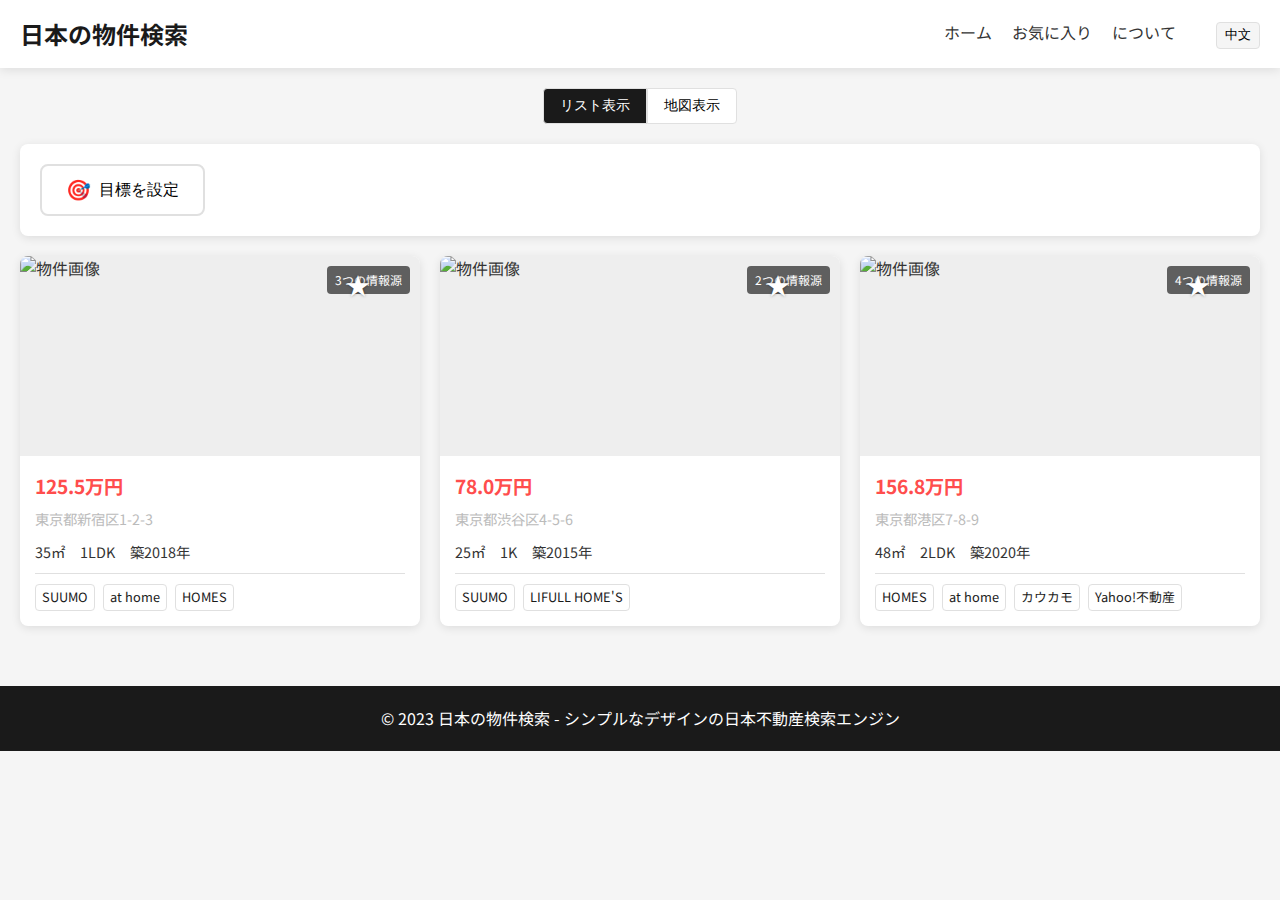
==== commit 59674027: "filter enhance" ====
--- a/index.html
+++ b/index.html
@@ -334,6 +334,150 @@
 
     .multi-select .remove-tag:hover {
       color: #ff4d4d;
+    }
+
+    .target-button {
+      display: flex;
+      align-items: center;
+      gap: 8px;
+      background-color: #fff;
+      border: 2px solid #e0e0e0;
+      padding: 12px 24px;
+      border-radius: 8px;
+      cursor: pointer;
+      font-size: 16px;
+      transition: all 0.3s ease;
+    }
+
+    .target-button:hover {
+      border-color: #ff4d4d;
+      color: #ff4d4d;
+    }
+
+    .target-icon {
+      font-size: 20px;
+    }
+
+    .filter-modal {
+      display: none;
+      position: fixed;
+      top: 0;
+      left: 0;
+      width: 100%;
+      height: 100%;
+      background-color: rgba(0, 0, 0, 0.5);
+      z-index: 1000;
+    }
+
+    .modal-content {
+      position: absolute;
+      top: 50%;
+      left: 50%;
+      transform: translate(-50%, -50%);
+      background-color: white;
+      width: 90%;
+      max-width: 800px;
+      max-height: 90vh;
+      border-radius: 8px;
+      overflow: hidden;
+    }
+
+    .modal-header {
+      padding: 20px;
+      border-bottom: 1px solid #e0e0e0;
+      display: flex;
+      justify-content: space-between;
+      align-items: center;
+    }
+
+    .modal-body {
+      padding: 20px;
+      overflow-y: auto;
+      max-height: calc(90vh - 140px);
+    }
+
+    .modal-footer {
+      padding: 20px;
+      border-top: 1px solid #e0e0e0;
+      display: flex;
+      justify-content: flex-end;
+      gap: 12px;
+    }
+
+    .filter-section {
+      margin-bottom: 24px;
+    }
+
+    .filter-section h4 {
+      margin-bottom: 12px;
+      font-weight: bold;
+    }
+
+    .checkbox-group {
+      display: flex;
+      flex-wrap: wrap;
+      gap: 12px;
+    }
+
+    .checkbox-group label {
+      display: flex;
+      align-items: center;
+      gap: 4px;
+    }
+
+    .scrollable {
+      max-height: 200px;
+      overflow-y: auto;
+      padding: 8px;
+      border: 1px solid #e0e0e0;
+      border-radius: 4px;
+    }
+
+    .line-category {
+      margin-bottom: 16px;
+    }
+
+    .line-category h5 {
+      margin-bottom: 8px;
+      font-weight: bold;
+    }
+
+    .close-button {
+      background: none;
+      border: none;
+      font-size: 24px;
+      cursor: pointer;
+      color: #666;
+    }
+
+    .reset-button {
+      padding: 8px 16px;
+      border: 1px solid #e0e0e0;
+      background-color: white;
+      border-radius: 4px;
+      cursor: pointer;
+    }
+
+    .apply-button {
+      padding: 8px 24px;
+      background-color: #ff4d4d;
+      color: white;
+      border: none;
+      border-radius: 4px;
+      cursor: pointer;
+    }
+
+    .price-range {
+      display: flex;
+      align-items: center;
+      gap: 12px;
+    }
+
+    .price-range select {
+      padding: 8px;
+      border: 1px solid #e0e0e0;
+      border-radius: 4px;
+      width: 150px;
     }
   </style>
 </head>
@@ -364,268 +508,114 @@
     </div>
     
     <div class="filters">
-      <h3 data-ja="検索条件" data-zh="筛选条件">検索条件</h3>
-      <form>
-        <div style="display: grid; grid-template-columns: repeat(auto-fill, minmax(200px, 1fr)); gap: 15px; margin-top: 15px;">
-          <div class="location-dropdown">
-            <label for="location" style="display: block; margin-bottom: 5px;" data-ja="エリア（複数選択可）" data-zh="地区（可多选）">エリア（複数選択可）</label>
-            <div id="location" style="width: 100%; min-height: 38px; padding: 8px; border: 1px solid #e0e0e0; border-radius: 4px; cursor: pointer; background-color: white;" data-ja-placeholder="都県、路線または駅を選択" data-zh-placeholder="选择都县、线路或车站">
-              <div class="selected-items" style="display: flex; flex-wrap: wrap; gap: 5px;"></div>
-            </div>
-            
-            <div class="location-menu" id="locationMenu">
-              <div class="location-nav">
-                <span class="location-nav-prefecture active" data-ja="都県" data-zh="都县">都県</span>
-                <span class="location-nav-line" data-ja="路線" data-zh="线路">路線</span>
-                <span class="location-nav-station" data-ja="駅" data-zh="车站">駅</span>
-              </div>
-              
-              <div class="prefecture-list">
-                <div class="prefecture-item" data-value="東京都">
-                  <input type="checkbox" id="tokyo" class="location-checkbox">
-                  <label for="tokyo">東京都</label>
-                </div>
-                <div class="prefecture-item" data-value="神奈川県">
-                  <input type="checkbox" id="kanagawa" class="location-checkbox">
-                  <label for="kanagawa">神奈川県</label>
-                </div>
-                <div class="prefecture-item" data-value="埼玉県">
-                  <input type="checkbox" id="saitama" class="location-checkbox">
-                  <label for="saitama">埼玉県</label>
-                </div>
-                <div class="prefecture-item" data-value="千葉県">
-                  <input type="checkbox" id="chiba" class="location-checkbox">
-                  <label for="chiba">千葉県</label>
+      <button id="targetButton" class="target-button" data-ja="目標を設定" data-zh="设置目标">
+        <span class="target-icon">🎯</span>
+        <span class="target-text" data-ja="目標を設定" data-zh="设置目标">目標を設定</span>
+      </button>
+    </div>
+
+    <!-- 添加筛选弹窗 -->
+    <div id="filterModal" class="filter-modal">
+      <div class="modal-content">
+        <div class="modal-header">
+          <h3 data-ja="目標条件を設定" data-zh="设置目标条件">目標条件を設定</h3>
+          <button class="close-button">&times;</button>
+        </div>
+        
+        <div class="modal-body">
+          <!-- 区域选择 -->
+          <div class="filter-section">
+            <h4 data-ja="エリア" data-zh="区域">エリア</h4>
+            <div class="filter-group">
+              <div class="filter-row">
+                <label data-ja="都県" data-zh="都县">都県</label>
+                <div class="checkbox-group">
+                  <label><input type="checkbox" value="東京都">東京都</label>
+                  <label><input type="checkbox" value="神奈川県">神奈川県</label>
+                  <label><input type="checkbox" value="埼玉県">埼玉県</label>
+                  <label><input type="checkbox" value="千葉県">千葉県</label>
                 </div>
               </div>
-              
-              <div class="line-list" style="display: none;">
-                <div class="line-group">
-                  <div class="line-group-title">JR線</div>
-                  <div class="line-item" data-value="山手線">
-                    <input type="checkbox" id="yamanote" class="location-checkbox">
-                    <label for="yamanote">山手線</label>
+              <div class="filter-row">
+                <label data-ja="路線" data-zh="线路">路線</label>
+                <div class="checkbox-group scrollable">
+                  <!-- JR线路 -->
+                  <div class="line-category">
+                    <h5>JR線</h5>
+                    <label><input type="checkbox" value="山手線">山手線</label>
+                    <label><input type="checkbox" value="中央線">中央線</label>
+                    <label><input type="checkbox" value="総武線">総武線</label>
                   </div>
-                  <div class="line-item" data-value="中央線">
-                    <input type="checkbox" id="chuo" class="location-checkbox">
-                    <label for="chuo">中央線</label>
-                  </div>
-                  <div class="line-item" data-value="総武線">
-                    <input type="checkbox" id="sobu" class="location-checkbox">
-                    <label for="sobu">総武線</label>
-                  </div>
-                  <div class="line-item" data-value="埼京線">
-                    <input type="checkbox" id="saikyo" class="location-checkbox">
-                    <label for="saikyo">埼京線</label>
-                  </div>
-                </div>
-                
-                <div class="line-group">
-                  <div class="line-group-title">東京メトロ</div>
-                  <div class="line-item" data-value="銀座線">
-                    <input type="checkbox" id="ginza" class="location-checkbox">
-                    <label for="ginza">銀座線</label>
-                  </div>
-                  <div class="line-item" data-value="丸ノ内線">
-                    <input type="checkbox" id="marunouchi" class="location-checkbox">
-                    <label for="marunouchi">丸ノ内線</label>
-                  </div>
-                  <div class="line-item" data-value="日比谷線">
-                    <input type="checkbox" id="hibiya" class="location-checkbox">
-                    <label for="hibiya">日比谷線</label>
-                  </div>
-                </div>
-              </div>
-              
-              <div class="station-list" style="display: none;">
-                <div class="station-group yamanote-stations">
-                  <div class="station-group-title">山手線</div>
-                  <div class="station-item" data-value="新宿">
-                    <input type="checkbox" id="shinjuku" class="location-checkbox">
-                    <label for="shinjuku">新宿駅</label>
-                  </div>
-                  <div class="station-item" data-value="渋谷">
-                    <input type="checkbox" id="shibuya" class="location-checkbox">
-                    <label for="shibuya">渋谷駅</label>
-                  </div>
-                  <div class="station-item" data-value="池袋">
-                    <input type="checkbox" id="ikebukuro" class="location-checkbox">
-                    <label for="ikebukuro">池袋駅</label>
-                  </div>
-                </div>
-                
-                <div class="station-group chuo-stations">
-                  <div class="station-group-title">中央線</div>
-                  <div class="station-item" data-value="中野">
-                    <input type="checkbox" id="nakano" class="location-checkbox">
-                    <label for="nakano">中野駅</label>
-                  </div>
-                  <div class="station-item" data-value="高円寺">
-                    <input type="checkbox" id="koenji" class="location-checkbox">
-                    <label for="koenji">高円寺駅</label>
-                  </div>
-                  <div class="station-item" data-value="阿佐ヶ谷">
-                    <input type="checkbox" id="asagaya" class="location-checkbox">
-                    <label for="asagaya">阿佐ヶ谷駅</label>
+                  <!-- 地铁线路 -->
+                  <div class="line-category">
+                    <h5>東京メトロ</h5>
+                    <label><input type="checkbox" value="銀座線">銀座線</label>
+                    <label><input type="checkbox" value="丸ノ内線">丸ノ内線</label>
+                    <label><input type="checkbox" value="日比谷線">日比谷線</label>
                   </div>
                 </div>
               </div>
             </div>
           </div>
-          
-          <div>
-            <label for="priceMin" style="display: block; margin-bottom: 5px;" data-ja="最低価格 (万円)" data-zh="最低价格 (万日币)">最低価格 (万円)</label>
-            <select id="priceMin" style="width: 100%; padding: 8px; border: 1px solid #e0e0e0; border-radius: 4px;">
-              <option value="" data-ja="指定なし" data-zh="不限">指定なし</option>
-              <option value="1000">1,000</option>
-              <option value="2000">2,000</option>
-              <option value="3000">3,000</option>
-              <option value="4000">4,000</option>
-              <option value="5000">5,000</option>
-              <option value="6000">6,000</option>
-              <option value="7000">7,000</option>
-              <option value="8000">8,000</option>
-              <option value="9000">9,000</option>
-              <option value="10000">10,000</option>
-              <option value="12000">12,000</option>
-              <option value="15000">15,000</option>
-              <option value="20000">20,000</option>
-              <option value="25000">25,000</option>
-              <option value="30000">30,000</option>
-            </select>
-          </div>
-          
-          <div>
-            <label for="priceMax" style="display: block; margin-bottom: 5px;" data-ja="最高価格 (万円)" data-zh="最高价格 (万日币)">最高価格 (万円)</label>
-            <select id="priceMax" style="width: 100%; padding: 8px; border: 1px solid #e0e0e0; border-radius: 4px;">
-              <option value="" data-ja="指定なし" data-zh="不限">指定なし</option>
-              <option value="1000">1,000</option>
-              <option value="2000">2,000</option>
-              <option value="3000">3,000</option>
-              <option value="4000">4,000</option>
-              <option value="5000">5,000</option>
-              <option value="6000">6,000</option>
-              <option value="7000">7,000</option>
-              <option value="8000">8,000</option>
-              <option value="9000">9,000</option>
-              <option value="10000">10,000</option>
-              <option value="12000">12,000</option>
-              <option value="15000">15,000</option>
-              <option value="20000">20,000</option>
-              <option value="25000">25,000</option>
-              <option value="30000">30,000</option>
-            </select>
-          </div>
-          
-          <div>
-            <label for="areaMin" style="display: block; margin-bottom: 5px;" data-ja="最小面積 (㎡)" data-zh="最小面积 (㎡)">最小面積 (㎡)</label>
-            <select id="areaMin" style="width: 100%; padding: 8px; border: 1px solid #e0e0e0; border-radius: 4px;">
-              <option value="" data-ja="指定なし" data-zh="不限">指定なし</option>
-              <option value="40">40</option>
-              <option value="50">50</option>
-              <option value="60">60</option>
-              <option value="70">70</option>
-              <option value="80">80</option>
-              <option value="90">90</option>
-              <option value="100">100</option>
-              <option value="120">120</option>
-              <option value="140">140</option>
-              <option value="160">160</option>
-              <option value="180">180</option>
-              <option value="200">200</option>
-            </select>
-          </div>
-          
-          <div>
-            <label for="areaMax" style="display: block; margin-bottom: 5px;" data-ja="最大面積 (㎡)" data-zh="最大面积 (㎡)">最大面積 (㎡)</label>
-            <select id="areaMax" style="width: 100%; padding: 8px; border: 1px solid #e0e0e0; border-radius: 4px;">
-              <option value="" data-ja="指定なし" data-zh="不限">指定なし</option>
-              <option value="40">40</option>
-              <option value="50">50</option>
-              <option value="60">60</option>
-              <option value="70">70</option>
-              <option value="80">80</option>
-              <option value="90">90</option>
-              <option value="100">100</option>
-              <option value="120">120</option>
-              <option value="140">140</option>
-              <option value="160">160</option>
-              <option value="180">180</option>
-              <option value="200">200</option>
-            </select>
-          </div>
-          
-          <div>
-            <label for="rooms" style="display: block; margin-bottom: 5px;" data-ja="間取り（複数選択可）" data-zh="房型（可多选）">間取り（複数選択可）</label>
-            <div class="multi-select" id="rooms-select" style="width: 100%; min-height: 38px; padding: 8px; border: 1px solid #e0e0e0; border-radius: 4px; background-color: white;">
-              <div class="selected-items" style="display: flex; flex-wrap: wrap; gap: 5px;"></div>
-              <div class="options-menu" style="display: none; position: absolute; width: 100%; background: white; border: 1px solid #e0e0e0; border-radius: 4px; margin-top: 5px; max-height: 200px; overflow-y: auto; z-index: 1000;">
-                <div class="option">
-                  <input type="checkbox" id="room-1" value="1">
-                  <label for="room-1" data-ja="1R/1K" data-zh="1R/1K">1R/1K</label>
-                </div>
-                <div class="option">
-                  <input type="checkbox" id="room-1.5" value="1.5">
-                  <label for="room-1.5" data-ja="1DK/1LDK" data-zh="1DK/1LDK">1DK/1LDK</label>
-                </div>
-                <div class="option">
-                  <input type="checkbox" id="room-2" value="2">
-                  <label for="room-2" data-ja="2K/2DK" data-zh="2K/2DK">2K/2DK</label>
-                </div>
-                <div class="option">
-                  <input type="checkbox" id="room-2.5" value="2.5">
-                  <label for="room-2.5" data-ja="2LDK" data-zh="2LDK">2LDK</label>
-                </div>
-                <div class="option">
-                  <input type="checkbox" id="room-3" value="3">
-                  <label for="room-3" data-ja="3K/3DK/3LDK" data-zh="3K/3DK/3LDK">3K/3DK/3LDK</label>
-                </div>
-                <div class="option">
-                  <input type="checkbox" id="room-4" value="4">
-                  <label for="room-4" data-ja="4K以上" data-zh="4K以上">4K以上</label>
-                </div>
-              </div>
+
+          <!-- 价格范围 -->
+          <div class="filter-section">
+            <h4 data-ja="価格" data-zh="价格">価格</h4>
+            <div class="price-range">
+              <select id="priceMin">
+                <option value="">下限なし</option>
+                <option value="1000">1,000万円</option>
+                <!-- ... 其他选项 ... -->
+              </select>
+              <span>～</span>
+              <select id="priceMax">
+                <option value="">上限なし</option>
+                <option value="3000">3,000万円</option>
+                <!-- ... 其他选项 ... -->
+              </select>
             </div>
           </div>
-          
-          <div>
-            <label for="orientation" style="display: block; margin-bottom: 5px;" data-ja="リビング向き（複数選択可）" data-zh="朝向（可多选）">リビング向き（複数選択可）</label>
-            <div class="multi-select" id="orientation-select" style="width: 100%; min-height: 38px; padding: 8px; border: 1px solid #e0e0e0; border-radius: 4px; background-color: white;">
-              <div class="selected-items" style="display: flex; flex-wrap: wrap; gap: 5px;"></div>
-              <div class="options-menu" style="display: none; position: absolute; width: 100%; background: white; border: 1px solid #e0e0e0; border-radius: 4px; margin-top: 5px; max-height: 200px; overflow-y: auto; z-index: 1000;">
-                <div class="option">
-                  <input type="checkbox" id="north" value="north">
-                  <label for="north" data-ja="北向き" data-zh="朝北">北向き</label>
-                </div>
-                <div class="option">
-                  <input type="checkbox" id="south" value="south">
-                  <label for="south" data-ja="南向き" data-zh="朝南">南向き</label>
-                </div>
-                <div class="option">
-                  <input type="checkbox" id="east" value="east">
-                  <label for="east" data-ja="東向き" data-zh="朝东">東向き</label>
-                </div>
-                <div class="option">
-                  <input type="checkbox" id="west" value="west">
-                  <label for="west" data-ja="西向き" data-zh="朝西">西向き</label>
-                </div>
-              </div>
+
+          <!-- 面积范围 -->
+          <div class="filter-section">
+            <h4 data-ja="面積" data-zh="面积">面積</h4>
+            <div class="checkbox-group">
+              <label><input type="checkbox" value="40-60">40㎡～60㎡</label>
+              <label><input type="checkbox" value="60-80">60㎡～80㎡</label>
+              <label><input type="checkbox" value="80-100">80㎡～100㎡</label>
+              <label><input type="checkbox" value="100">100㎡以上</label>
+            </div>
+          </div>
+
+          <!-- 房型 -->
+          <div class="filter-section">
+            <h4 data-ja="間取り" data-zh="房型">間取り</h4>
+            <div class="checkbox-group">
+              <label><input type="checkbox" value="1K">1R/1K</label>
+              <label><input type="checkbox" value="1LDK">1DK/1LDK</label>
+              <label><input type="checkbox" value="2K">2K/2DK</label>
+              <label><input type="checkbox" value="2LDK">2LDK</label>
+              <label><input type="checkbox" value="3LDK">3LDK以上</label>
+            </div>
+          </div>
+
+          <!-- 朝向 -->
+          <div class="filter-section">
+            <h4 data-ja="向き" data-zh="朝向">向き</h4>
+            <div class="checkbox-group">
+              <label><input type="checkbox" value="south">南向き</label>
+              <label><input type="checkbox" value="east">東向き</label>
+              <label><input type="checkbox" value="west">西向き</label>
+              <label><input type="checkbox" value="north">北向き</label>
             </div>
           </div>
         </div>
-        
-        <div style="display: flex; justify-content: flex-end; margin-top: 15px;">
-          <button type="button" id="updateButton" style="background-color: #4CAF50; color: white; border: none; padding: 8px 16px; border-radius: 4px; margin-right: 10px; cursor: pointer;" data-ja="データを更新" data-zh="更新数据">
-            データを更新
-          </button>
-          <button type="button" style="background-color: transparent; border: 1px solid #e0e0e0; padding: 8px 16px; border-radius: 4px; margin-right: 10px; cursor: pointer;" data-ja="条件をリセット" data-zh="重置筛选">
-            条件をリセット
-          </button>
-          <button type="submit" style="background-color: #ff4d4d; color: white; border: none; padding: 8px 16px; border-radius: 4px; cursor: pointer;" data-ja="検索する" data-zh="应用筛选">
-            検索する
-          </button>
+
+        <div class="modal-footer">
+          <button class="reset-button" data-ja="条件をリセット" data-zh="重置条件">条件をリセット</button>
+          <button class="apply-button" data-ja="この条件で検索" data-zh="应用筛选">この条件で検索</button>
         </div>
-      </form>
+      </div>
     </div>
     
     <div class="list-view">
@@ -1306,6 +1296,69 @@
           toast.remove();
         }, 2000);
       }
+
+      const targetButton = document.getElementById('targetButton');
+      const filterModal = document.getElementById('filterModal');
+      const closeButton = filterModal.querySelector('.close-button');
+      const resetButton = filterModal.querySelector('.reset-button');
+      const applyButton = filterModal.querySelector('.apply-button');
+
+      // 打开弹窗
+      targetButton.addEventListener('click', () => {
+        filterModal.style.display = 'block';
+        document.body.style.overflow = 'hidden';
+      });
+
+      // 关闭弹窗
+      function closeModal() {
+        filterModal.style.display = 'none';
+        document.body.style.overflow = '';
+      }
+
+      closeButton.addEventListener('click', closeModal);
+      filterModal.addEventListener('click', (e) => {
+        if (e.target === filterModal) {
+          closeModal();
+        }
+      });
+
+      // 重置按钮
+      resetButton.addEventListener('click', () => {
+        filterModal.querySelectorAll('input[type="checkbox"]').forEach(checkbox => {
+          checkbox.checked = false;
+        });
+        filterModal.querySelectorAll('select').forEach(select => {
+          select.value = '';
+        });
+      });
+
+      // 应用按钮
+      applyButton.addEventListener('click', () => {
+        // 收集所有选中的值
+        const selectedValues = {
+          area: [],
+          lines: [],
+          price: {
+            min: document.getElementById('priceMin').value,
+            max: document.getElementById('priceMax').value
+          },
+          size: [],
+          rooms: [],
+          orientation: []
+        };
+
+        // 收集选中的值
+        filterModal.querySelectorAll('input[type="checkbox"]:checked').forEach(checkbox => {
+          // 根据不同部分收集值
+          // ...
+        });
+
+        // 关闭弹窗
+        closeModal();
+
+        // 更新筛选结果
+        // ...
+      });
     });
   </script>
 </body>
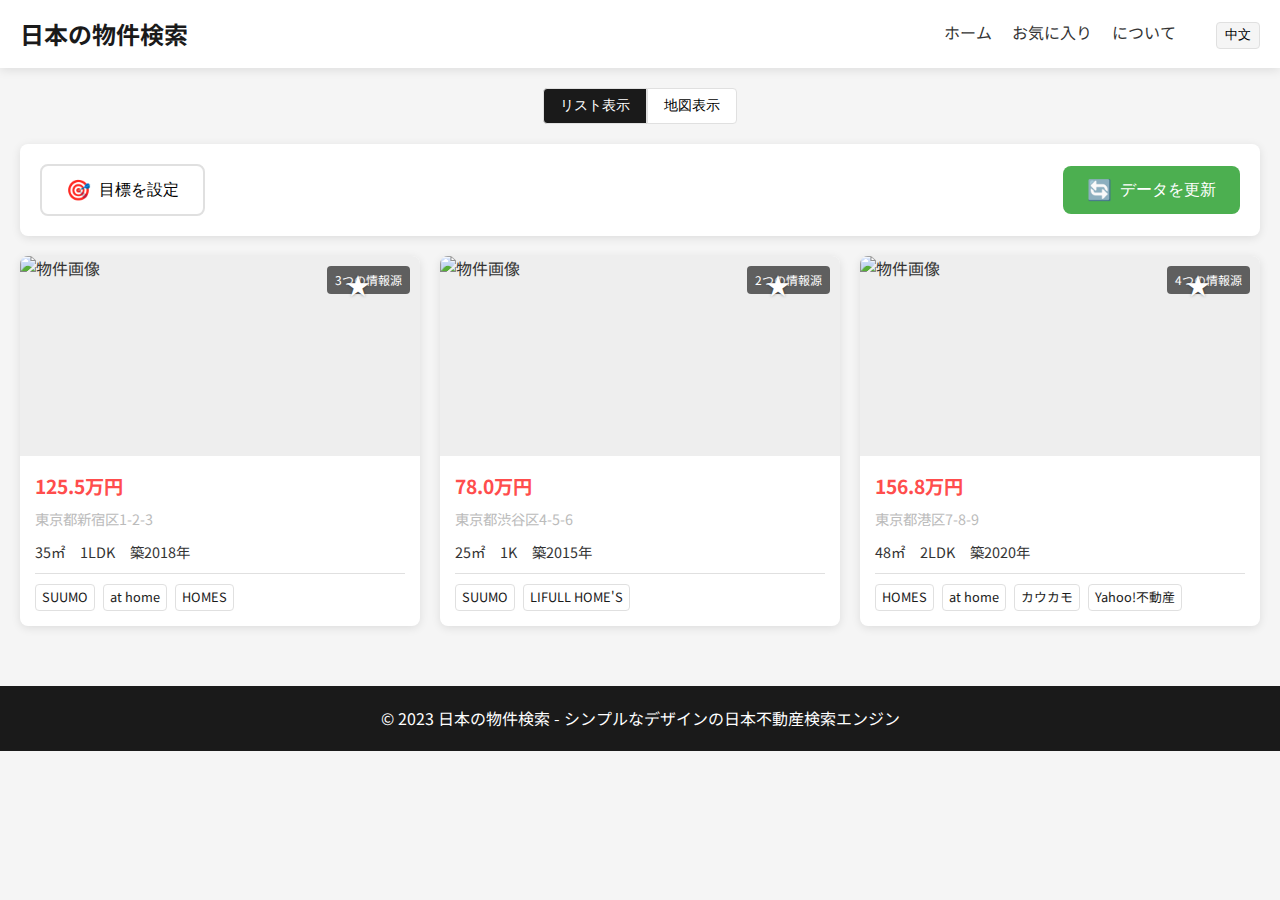
==== commit 78147667: "fix" ====
--- a/index.html
+++ b/index.html
@@ -478,6 +478,33 @@
       border: 1px solid #e0e0e0;
       border-radius: 4px;
       width: 150px;
+    }
+
+    .update-button {
+      display: flex;
+      align-items: center;
+      gap: 8px;
+      background-color: #4CAF50;
+      color: white;
+      border: none;
+      padding: 12px 24px;
+      border-radius: 8px;
+      cursor: pointer;
+      font-size: 16px;
+      transition: all 0.3s ease;
+    }
+
+    .update-button:hover {
+      background-color: #45a049;
+    }
+
+    .update-button:disabled {
+      background-color: #cccccc;
+      cursor: not-allowed;
+    }
+
+    .update-icon {
+      font-size: 20px;
     }
   </style>
 </head>
@@ -507,10 +534,15 @@
       <button data-ja="地図表示" data-zh="地图视图">地図表示</button>
     </div>
     
-    <div class="filters">
+    <div class="filters" style="display: flex; justify-content: space-between; align-items: center;">
       <button id="targetButton" class="target-button" data-ja="目標を設定" data-zh="设置目标">
         <span class="target-icon">🎯</span>
         <span class="target-text" data-ja="目標を設定" data-zh="设置目标">目標を設定</span>
+      </button>
+      
+      <button id="updateButton" class="update-button" data-ja="データを更新" data-zh="更新数据">
+        <span class="update-icon">🔄</span>
+        <span class="update-text" data-ja="データを更新" data-zh="更新数据">データを更新</span>
       </button>
     </div>
 
@@ -928,11 +960,10 @@
           }
         });
       });
-      
       // 筛选器重置功能
-      const resetButton = document.querySelector('button[type="button"]');
-      if(resetButton) {
-        resetButton.addEventListener('click', function() {
+      const resetButtonFilter = document.querySelector('button[type="button"]');
+      if(resetButtonFilter) {
+        resetButtonFilter.addEventListener('click', function() {
           document.querySelectorAll('input, select').forEach(input => {
             input.value = '';
           });
@@ -970,89 +1001,112 @@
         });
       }
 
+      // 添加测试数据更新功能
+      function getTestData() {
+        // 模拟从不同来源获取的测试数据
+        const testData = {
+          SUUMO: [
+            {
+              id: "suumo_" + Date.now(),
+              sources: ["SUUMO"],
+              price: Math.floor(Math.random() * 20000) + 5000,
+              location: {
+                prefecture: "東京都",
+                city: "新宿区",
+                address: "西新宿" + Math.floor(Math.random() * 10) + "-" + Math.floor(Math.random() * 10),
+                station: {
+                  name: "新宿駅",
+                  line: "JR山手線",
+                  walkingTime: Math.floor(Math.random() * 15) + 1
+                },
+                coordinates: {
+                  lat: 35.6894 + (Math.random() - 0.5) * 0.01,
+                  lng: 139.6917 + (Math.random() - 0.5) * 0.01
+                }
+              },
+              specs: {
+                size: Math.floor(Math.random() * 60) + 20,
+                layout: ["1K", "1LDK", "2DK", "2LDK", "3LDK"][Math.floor(Math.random() * 5)],
+                floor: Math.floor(Math.random() * 30) + 1,
+                totalFloors: 30,
+                direction: ["南", "東", "西", "北", "南東", "南西"][Math.floor(Math.random() * 6)],
+                buildingAge: 2024 - Math.floor(Math.random() * 20)
+              },
+              features: [
+                "オートロック",
+                "宅配ボックス",
+                "防犯カメラ",
+                "24時間ゴミ出し可"
+              ],
+              images: [
+                {
+                  url: `https://picsum.photos/id/${Math.floor(Math.random() * 100)}/600/400`,
+                  type: "外観"
+                }
+              ],
+              updatedAt: new Date().toISOString()
+            }
+          ]
+        };
+
+        return testData;
+      }
+
       // 修改更新按钮功能
-      const updateButton = document.getElementById('updateButton');
-      if(updateButton) {
-        updateButton.addEventListener('click', async function() {
-          try {
-            // 显示加载状态
-            updateButton.disabled = true;
-            const originalText = updateButton.textContent;
-            updateButton.textContent = currentLang === 'ja' ? '更新中...' : '更新中...';
+      document.getElementById('updateButton').addEventListener('click', async function() {
+        try {
+          // 显示加载状态
+          this.disabled = true;
+          const originalText = this.querySelector('.update-text').textContent;
+          this.querySelector('.update-text').textContent = currentLang === 'ja' ? '更新中...' : '更新中...';
+          
+          // 模拟数据获取延迟
+          await new Promise(resolve => setTimeout(resolve, 1500));
+          
+          // 获取测试数据
+          const newData = getTestData();
+          
+          // 随机决定是否有更新
+          const hasUpdates = Math.random() > 0.3;
+          
+          if (hasUpdates) {
+            // 添加新数据到现有列表
+            const listView = document.querySelector('.list-view');
+            newData.SUUMO.forEach(property => {
+              const card = createPropertyCard(property);
+              listView.insertBefore(card, listView.firstChild);
+            });
             
-            // 获取当前筛选条件
-            const filters = {
-              location: document.getElementById('location').value,
-              priceMin: document.getElementById('priceMin').value,
-              priceMax: document.getElementById('priceMax').value,
-              areaMin: document.getElementById('areaMin').value,
-              areaMax: document.getElementById('areaMax').value,
-              rooms: document.getElementById('rooms-select').value,
-              orientation: document.getElementById('orientation-select').value
-            };
-            
-            // 模拟数据更新过程
-            await new Promise(resolve => setTimeout(resolve, 2000));
-            
-            // 模拟检查是否有新数据（这里随机模拟）
-            const hasNewData = Math.random() > 0.5;
-            
-            if (hasNewData) {
-              // 模拟新数据，为部分房源添加NEW标签
-              const propertyCards = document.querySelectorAll('.property-card');
-              propertyCards.forEach(card => {
-                // 随机为30%的房源添加NEW标签
-                if (Math.random() < 0.3) {
-                  // 移除已有的NEW标签（如果存在）
-                  const existingBadge = card.querySelector('.new-badge');
-                  if (existingBadge) {
-                    existingBadge.remove();
-                  }
-                  
-                  // 添加新的NEW标签
-                  const newBadge = document.createElement('div');
-                  newBadge.className = 'new-badge';
-                  newBadge.textContent = 'NEW';
-                  card.querySelector('.property-image').appendChild(newBadge);
-                }
-              });
-              
-              // 显示更新成功提示
-              const message = currentLang === 'ja' 
-                ? '最新のデータに更新されました。\n\n更新された情報源:\n- SUUMO\n- at home\n- HOMES\n- Yahoo!不動産'
-                : '数据已更新完成。\n\n已更新来源:\n- SUUMO\n- at home\n- HOMES\n- Yahoo!房产';
-              
-              alert(message);
-            } else {
-              // 显示无更新提示
-              const updateMessage = document.getElementById('updateMessage');
-              updateMessage.style.display = 'block';
-              updateMessage.textContent = currentLang === 'ja' ? '現在のデータは最新です' : '目前已是最新数据';
-              
-              // 1.5秒后自动隐藏提示
-              setTimeout(() => {
-                updateMessage.style.display = 'none';
-              }, 1500);
+            // 如果地图视图已初始化，更新地图标记
+            if (map) {
+              updateMapMarkers([...newData.SUUMO, ...RealEstateData.properties]);
             }
             
-            // 恢复按钮状态
-            updateButton.disabled = false;
-            updateButton.textContent = originalText;
+            // 显示更新成功提示
+            const message = currentLang === 'ja' 
+              ? `更新完了:\n新規: ${newData.SUUMO.length}件\n\n更新された情報源:\n- SUUMO: ${newData.SUUMO.length}件`
+              : `更新完成:\n新增: ${newData.SUUMO.length}条\n\n已更新来源:\n- SUUMO: ${newData.SUUMO.length}条`;
             
-          } catch (error) {
-            // 发生错误时显示错误信息
-            const errorMessage = currentLang === 'ja'
-              ? 'データの更新中にエラーが発生しました。もう一度お試しください。'
-              : '数据更新过程中发生错误，请重试。';
+            alert(message);
+          } else {
+            // 显示无更新提示
+            const updateMessage = document.getElementById('updateMessage');
+            updateMessage.style.display = 'block';
+            updateMessage.textContent = currentLang === 'ja' ? '現在のデータは最新です' : '目前已是最新数据';
             
-            alert(errorMessage);
-            
-            // 恢复按钮状态
-            updateButton.disabled = false;
-            updateButton.textContent = originalText;
+            setTimeout(() => {
+              updateMessage.style.display = 'none';
+            }, 1500);
           }
-        });
-      }
+        } catch (error) {
+          console.error('更新失败:', error);
+          alert(currentLang === 'ja' ? 'データの更新中にエラーが発生しました' : '数据更新失败');
+        } finally {
+          // 恢复按钮状态
+          this.disabled = false;
+          this.querySelector('.update-text').textContent = currentLang === 'ja' ? 'データを更新' : '更新数据';
+        }
+      });
 
       // 添加地图相关功能
       let map;
@@ -1241,7 +1295,6 @@
           this.classList.toggle('active');
           this.classList.add('favorite-animation');
           
-          // 移除动画类
           setTimeout(() => {
             this.classList.remove('favorite-animation');
           }, 300);
@@ -1249,14 +1302,14 @@
           if (this.classList.contains('active')) {
             if (!favoriteProperties.includes(propertyId)) {
               favoriteProperties.push(propertyId);
+              localStorage.setItem('favoriteProperties', JSON.stringify(favoriteProperties));
               showToast(currentLang === 'ja' ? 'お気に入りに追加しました' : '已添加到收藏');
             }
           } else {
             favoriteProperties = favoriteProperties.filter(id => id !== propertyId);
+            localStorage.setItem('favoriteProperties', JSON.stringify(favoriteProperties));
             showToast(currentLang === 'ja' ? 'お気に入りから削除しました' : '已从收藏中移除');
           }
-          
-          localStorage.setItem('favoriteProperties', JSON.stringify(favoriteProperties));
         });
       });
       
@@ -1359,6 +1412,286 @@
         // 更新筛选结果
         // ...
       });
+
+      // 定义房源数据结构
+      const RealEstateData = {
+        properties: [
+          {
+            id: "suumo_123456",
+            sources: ["SUUMO"], // 数据来源
+            price: 12550, // 单位：万日元
+            location: {
+              prefecture: "東京都",
+              city: "新宿区",
+              address: "西新宿1-2-3",
+              station: {
+                name: "新宿駅",
+                line: "JR山手線",
+                walkingTime: 5 // 徒步分钟
+              },
+              coordinates: {
+                lat: 35.6894,
+                lng: 139.6917
+              }
+            },
+            specs: {
+              size: 35.8, // 平方米
+              layout: "1LDK",
+              floor: 15,
+              totalFloors: 30,
+              direction: "南東", // 朝向
+              buildingAge: 2018 // 建筑年份
+            },
+            building: {
+              type: "マンション", // 公寓类型
+              structure: "鉄筋コンクリート", // 建筑结构
+              totalUnits: 200 // 总户数
+            },
+            features: [
+              "オートロック",
+              "宅配ボックス",
+              "防犯カメラ",
+              "24時間ゴミ出し可"
+            ],
+            images: [
+              {
+                url: "https://picsum.photos/id/101/600/400",
+                type: "外観" // 图片类型：外观/室内等
+              }
+            ],
+            updatedAt: "2024-03-16T10:00:00Z"
+          }
+          // ... 更多房源数据
+        ]
+      };
+
+      // 添加数据渲染函数
+      function renderProperties(properties) {
+        const listView = document.querySelector('.list-view');
+        listView.innerHTML = ''; // 清空现有内容
+
+        properties.forEach(property => {
+          const card = createPropertyCard(property);
+          listView.appendChild(card);
+        });
+
+        // 如果地图视图已初始化，更新地图标记
+        if (map) {
+          updateMapMarkers(properties);
+        }
+      }
+
+      // 创建房源卡片
+      function createPropertyCard(property) {
+        const card = document.createElement('div');
+        card.className = 'property-card';
+        card.setAttribute('data-property-id', property.id);
+
+        // 格式化价格显示
+        const formattedPrice = new Intl.NumberFormat('ja-JP').format(property.price);
+        
+        // 计算数据来源数量
+        const sourceCount = property.sources.length;
+
+        card.innerHTML = `
+          <div class="property-image">
+            <div class="status-badge"></div>
+            <div class="favorite-btn" data-ja="お気に入り追加" data-zh="添加收藏">★</div>
+            <img src="${property.images[0].url}" alt="${property.location.address}">
+            <div class="source-count" style="position: absolute; top: 10px; right: 10px; background-color: rgba(0,0,0,0.6); color: white; padding: 4px 8px; border-radius: 4px; font-size: 12px;" 
+                 data-ja="${sourceCount}つの情報源" data-zh="${sourceCount}个来源">
+              ${sourceCount}つの情報源
+            </div>
+          </div>
+          <div class="property-content">
+            <div class="property-price">${formattedPrice}万円</div>
+            <div class="property-location">
+              ${property.location.prefecture}${property.location.city}
+              <div class="station-info">
+                ${property.location.station.line} ${property.location.station.name} 徒歩${property.location.station.walkingTime}分
+              </div>
+            </div>
+            <div class="property-specs">
+              <span>${property.specs.size}㎡</span>
+              <span>${property.specs.layout}</span>
+              <span>築${new Date().getFullYear() - property.specs.buildingAge}年</span>
+              <span>${property.specs.direction}</span>
+            </div>
+            <div class="property-features">
+              ${property.features.slice(0, 3).map(feature => 
+                `<span class="feature-tag">${feature}</span>`
+              ).join('')}
+            </div>
+            <div class="property-sources">
+              ${property.sources.map(source => 
+                `<a href="#" class="source-link">${source}</a>`
+              ).join('')}
+            </div>
+          </div>
+        `;
+
+        // 添加交互功能
+        initializeCardInteractions(card, property);
+
+        return card;
+      }
+
+      // 初始化卡片交互功能
+      function initializeCardInteractions(card, property) {
+        const favoriteBtn = card.querySelector('.favorite-btn');
+        const statusBadge = card.querySelector('.status-badge');
+        const propertyId = property.id;
+
+        // 检查是否是新上架的房源（24小时内）
+        const isNew = (new Date() - new Date(property.updatedAt)) < 24 * 60 * 60 * 1000;
+        if (isNew) {
+          const newBadge = document.createElement('div');
+          newBadge.className = 'new-badge';
+          newBadge.textContent = 'NEW';
+          statusBadge.appendChild(newBadge);
+        }
+
+        // 添加收藏功能
+        favoriteBtn.addEventListener('click', (e) => {
+          e.stopPropagation();
+          
+          favoriteBtn.classList.toggle('active');
+          favoriteBtn.classList.add('favorite-animation');
+          
+          setTimeout(() => {
+            favoriteBtn.classList.remove('favorite-animation');
+          }, 300);
+          
+          if (favoriteBtn.classList.contains('active')) {
+            if (!favoriteProperties.includes(propertyId)) {
+              favoriteProperties.push(propertyId);
+              localStorage.setItem('favoriteProperties', JSON.stringify(favoriteProperties));
+              showToast(currentLang === 'ja' ? 'お気に入りに追加しました' : '已添加到收藏');
+            }
+          } else {
+            favoriteProperties = favoriteProperties.filter(id => id !== propertyId);
+            localStorage.setItem('favoriteProperties', JSON.stringify(favoriteProperties));
+            showToast(currentLang === 'ja' ? 'お気に入りから削除しました' : '已从收藏中移除');
+          }
+        });
+
+        // 添加查看功能
+        card.addEventListener('click', () => {
+          if (!viewedProperties.includes(propertyId)) {
+            viewedProperties.push(propertyId);
+            localStorage.setItem('viewedProperties', JSON.stringify(viewedProperties));
+            updateViewedStatus(statusBadge, true);
+          }
+          
+          // 这里可以添加显示详细信息的逻辑
+          showPropertyDetail(property);
+        });
+      }
+
+      // 添加显示房源详细信息的函数
+      function showPropertyDetail(property) {
+        // 创建详细信息弹窗
+        const detailModal = document.createElement('div');
+        detailModal.className = 'property-detail-modal';
+        detailModal.innerHTML = `
+          <div class="modal-content">
+            <div class="modal-header">
+              <h3>${property.location.address}</h3>
+              <button class="close-button">&times;</button>
+            </div>
+            <div class="modal-body">
+              <!-- 添加详细信息内容 -->
+              <div class="property-images">
+                <img src="${property.images[0].url}" alt="物件画像">
+              </div>
+              <div class="property-info">
+                <div class="price">${new Intl.NumberFormat('ja-JP').format(property.price)}万円</div>
+                <div class="location">
+                  ${property.location.station.line} ${property.location.station.name} 徒歩${property.location.station.walkingTime}分
+                </div>
+                <div class="specs">
+                  <div>${property.specs.size}㎡</div>
+                  <div>${property.specs.layout}</div>
+                  <div>${property.specs.direction}</div>
+                  <div>築${new Date().getFullYear() - property.specs.buildingAge}年</div>
+                </div>
+                <div class="features">
+                  ${property.features.map(feature => `<span class="feature-tag">${feature}</span>`).join('')}
+                </div>
+              </div>
+            </div>
+          </div>
+        `;
+
+        document.body.appendChild(detailModal);
+
+        // 添加关闭功能
+        const closeButton = detailModal.querySelector('.close-button');
+        closeButton.addEventListener('click', () => {
+          detailModal.remove();
+        });
+
+        // 点击模态框外部关闭
+        detailModal.addEventListener('click', (e) => {
+          if (e.target === detailModal) {
+            detailModal.remove();
+          }
+        });
+      }
+
+      // 更新地图标记
+      function updateMapMarkers(properties) {
+        // 清除现有标记
+        markers.forEach(marker => marker.setMap(null));
+        markers = [];
+
+        // 添加新标记
+        properties.forEach(property => {
+          const marker = new google.maps.Marker({
+            position: property.location.coordinates,
+            map: map,
+            animation: google.maps.Animation.DROP
+          });
+
+          // 创建信息窗口内容
+          const infoWindow = new google.maps.InfoWindow({
+            content: createInfoWindowContent(property)
+          });
+
+          marker.addListener('click', () => {
+            infoWindow.open(map, marker);
+          });
+
+          markers.push(marker);
+        });
+      }
+
+      // 创建信息窗口内容
+      function createInfoWindowContent(property) {
+        return `
+          <div class="map-info-window">
+            <img src="${property.images[0].url}" alt="${property.location.address}" 
+                 style="width: 200px; height: 150px; object-fit: cover; border-radius: 4px;">
+            <div style="padding: 10px;">
+              <div style="font-size: 1.2rem; font-weight: bold; color: #ff4d4d;">
+                ${new Intl.NumberFormat('ja-JP').format(property.price)}万円
+              </div>
+              <div style="font-size: 0.9rem; margin: 5px 0;">
+                ${property.location.station.line} ${property.location.station.name} 徒歩${property.location.station.walkingTime}分
+              </div>
+              <div style="font-size: 0.9rem;">
+                ${property.specs.size}㎡ / ${property.specs.layout}
+              </div>
+            </div>
+          </div>
+        `;
+      }
+
+      // 初始化数据
+      document.addEventListener('DOMContentLoaded', () => {
+        // 渲染初始数据
+        renderProperties(RealEstateData.properties);
+      });
     });
   </script>
 </body>
